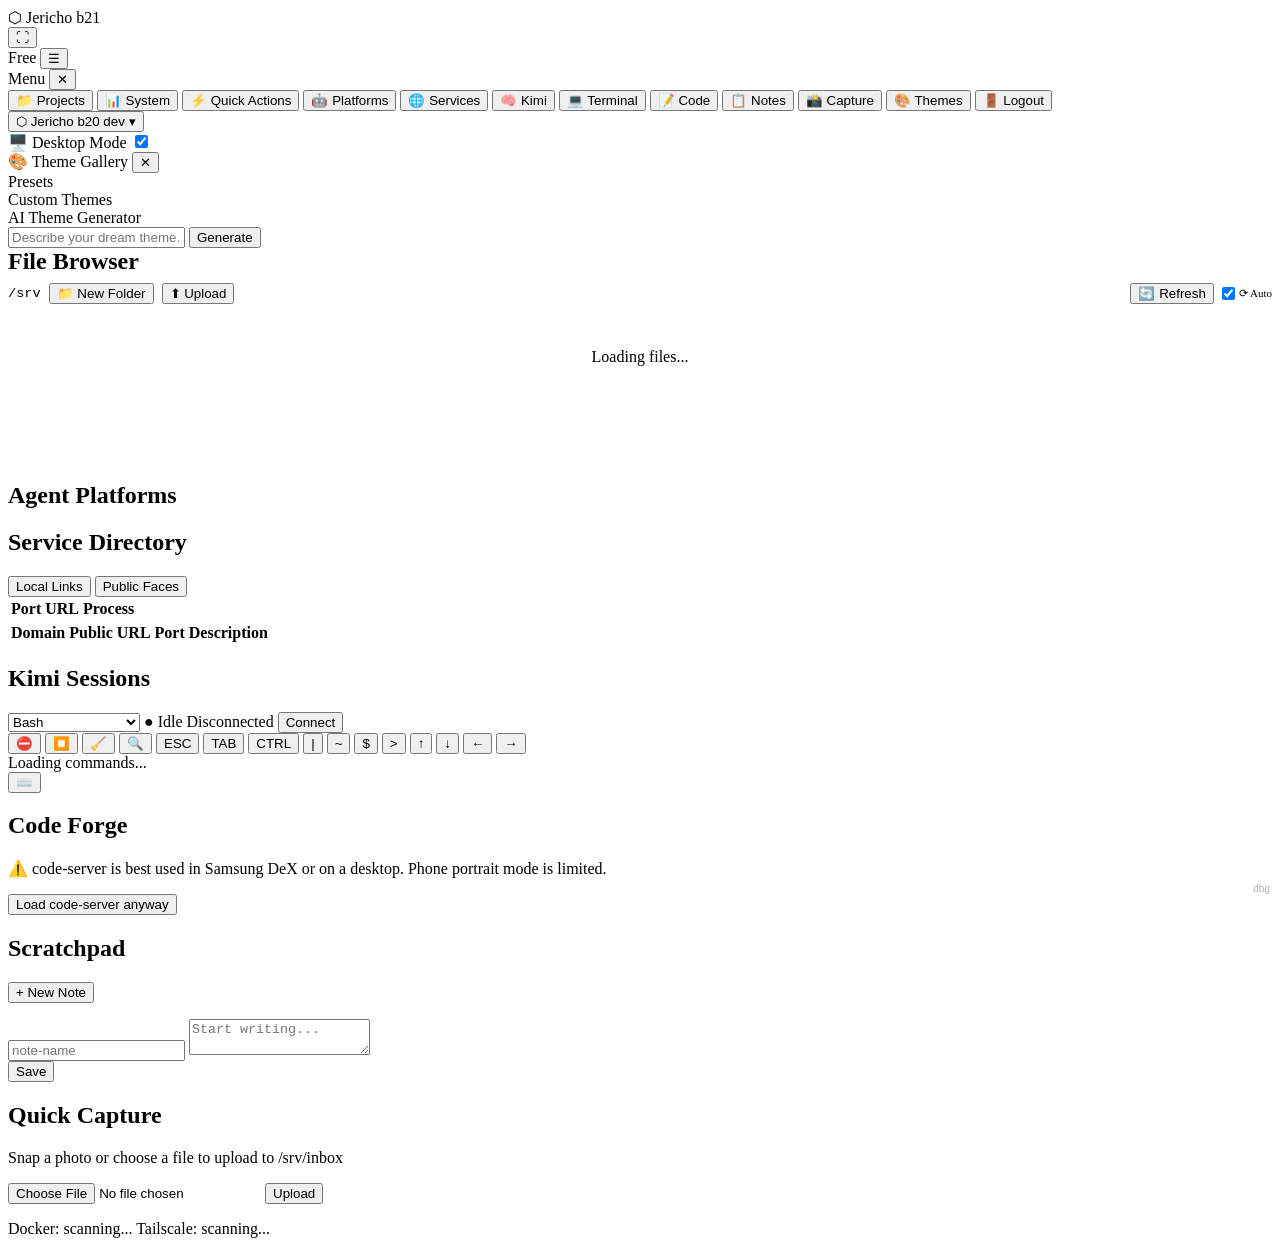
==== frontend/templates/index.html @ ed037a14 "feat: Initial Jericho Command Center repository - FastAPI backend with Argon2id + TOTP + JWT auth - " ====
<!DOCTYPE html>
<html lang="en">
<head>
  <meta charset="UTF-8">
  <meta id="viewport-meta" name="viewport" content="width=device-width, initial-scale=1.0, viewport-fit=cover">
  <meta name="theme-color" content="#000000">
  <meta name="apple-mobile-web-app-capable" content="yes">
  <meta name="apple-mobile-web-app-status-bar-style" content="black-translucent">
  <meta name="apple-mobile-web-app-title" content="Jericho">
  <title>Jericho Command Center</title>
  <link rel="manifest" href="static/manifest.json?v=20">
  <link rel="apple-touch-icon" href="static/icons/icon-192x192.png?v=20">
  <link rel="stylesheet" href="static/css/jericho.css?v=20">
  <meta http-equiv="Cache-Control" content="no-cache, no-store, must-revalidate">
</head>
<body>
  <div id="app">
    <!-- Dashboard only — auth page removed for prototype -->
    <section id="dashboard" class="view active">
      <header class="topbar">
        <div class="logo">⬡ Jericho <span class="build-badge">b21</span></div>
        <button id="fs-toggle" class="fs-toggle" aria-label="Toggle fullscreen">⛶</button>
        <div class="topbar-right">
          <span id="capability-badge" class="cap-badge free">Free</span>
          <button id="nav-menu-btn" class="nav-menu-btn" aria-expanded="false" aria-label="Menu">☰</button>
        </div>
        <nav id="nav-overlay" class="nav-overlay" aria-hidden="true">
          <div class="nav-overlay-header">
            <span>Menu</span>
            <button class="nav-overlay-close" aria-label="Close menu">✕</button>
          </div>
          <button class="nav-tab active" data-tab="projects">📁 Projects</button>
          <button class="nav-tab" data-tab="system">📊 System</button>
          <button class="nav-tab" data-tab="agents">⚡ Quick Actions</button>
          <button class="nav-tab" data-tab="platforms">🤖 Platforms</button>
          <button class="nav-tab" data-tab="services">🌐 Services</button>
          <button class="nav-tab" data-tab="kimi">🧠 Kimi</button>
          <button class="nav-tab" data-tab="terminal">💻 Terminal</button>
          <button class="nav-tab" data-tab="code">📝 Code</button>
          <button class="nav-tab" data-tab="notes">📋 Notes</button>
          <button class="nav-tab" data-tab="capture">📸 Capture</button>
          <button class="nav-tab" id="nav-theme-btn">🎨 Themes</button>
          <button class="nav-tab" id="nav-logout">🚪 Logout</button>
          <div class="nav-version">
            <button class="nav-version-toggle" id="nav-version-toggle" aria-expanded="false">
              <span>⬡ Jericho</span>
              <span class="build-badge">b20</span>
              <span class="dev-tag">dev</span>
              <span class="version-chevron">▾</span>
            </button>
            <div class="nav-changelog" id="nav-changelog" aria-hidden="true"></div>
          </div>
          <div class="nav-desktop-toggle">
            <label class="toggle-row">
              <span>🖥️ Desktop Mode</span>
              <input type="checkbox" id="desktop-mode-check" checked>
              <span class="toggle-switch"></span>
            </label>
          </div>
        </nav>
        <div id="theme-overlay" class="theme-overlay" aria-hidden="true">
          <div class="nav-overlay-header">
            <span>🎨 Theme Gallery</span>
            <button class="nav-overlay-close" id="theme-overlay-close" aria-label="Close themes">✕</button>
          </div>
          <div class="theme-section">
            <div class="theme-section-label">Presets</div>
            <div class="theme-grid" id="theme-presets"></div>
          </div>
          <div class="theme-section">
            <div class="theme-section-label">Custom Themes</div>
            <div class="theme-grid" id="theme-custom"></div>
          </div>
          <div class="theme-section">
            <div class="theme-section-label">AI Theme Generator</div>
            <div class="theme-gen-row">
              <input type="text" id="theme-gen-input" placeholder="Describe your dream theme..." maxlength="200">
              <button id="theme-gen-btn">Generate</button>
            </div>
            <div class="theme-gen-status" id="theme-gen-status"></div>
            <div id="theme-preview-wrap" style="display:none;">
              <div class="theme-preview-mini" id="theme-preview-mini"></div>
              <div class="theme-tweak-area" id="theme-tweak-area">
                <textarea id="theme-tweak-json" spellcheck="false"></textarea>
              </div>
              <div class="theme-actions">
                <button class="btn-tweak" id="theme-tweak-btn">Tweak</button>
                <button class="btn-discard" id="theme-discard-btn">Discard</button>
                <button class="btn-apply" id="theme-apply-btn">Apply Theme</button>
              </div>
            </div>
          </div>
        </div>
      </header>

      <main class="main-content">
        <!-- Projects / File Browser -->
        <div id="tab-projects" class="tab-panel active">
          <div id="fb-header" style="flex-shrink:0;padding-bottom:8px;">
            <h2 style="margin:0 0 8px 0;">File Browser</h2>
            <div id="file-browser-bar" style="display:flex;align-items:center;gap:8px;flex-wrap:wrap;">
              <button class="btn-small" id="fb-parent" style="display:none;">⬆ Parent</button>
              <span id="fb-path" style="color:var(--text-dim);font-size:0.85rem;font-family:monospace;">/srv</span>
              <button class="btn-small" id="fb-mkdir">📁 New Folder</button>
              <input type="file" id="fb-upload-input" style="display:none;" multiple>
              <button class="btn-small" id="fb-upload-btn">⬆ Upload</button>
              <button class="btn-small" id="fb-refresh" style="margin-left:auto;">🔄 Refresh</button>
              <label class="btn-small" id="fb-autorefresh-label" style="cursor:pointer;display:flex;align-items:center;gap:4px;">
                <input type="checkbox" id="fb-autorefresh-check" checked style="margin:0;">
                <span style="font-size:11px;">⟳ Auto</span>
              </label>
            </div>
          </div>
          <div id="fb-scroll-area" style="flex:1;overflow-y:auto;-webkit-overflow-scrolling:touch;scroll-behavior:smooth;padding-bottom:60px;">
            <div id="projects-grid" class="card-grid">
              <p id="fb-loading" style="color:var(--text-dim);padding:20px;text-align:center;">Loading files...</p>
            </div>
            <button id="fb-scroll-top" style="display:none;position:sticky;bottom:16px;left:50%;transform:translateX(-50%);background:var(--surface);border:1px solid var(--border);color:var(--text);padding:8px 16px;border-radius:20px;box-shadow:0 2px 8px rgba(0,0,0,0.3);z-index:10;">⬆ Top</button>
          </div>
        </div>

        <!-- System Monitor -->
        <div id="tab-system" class="tab-panel">
          <!-- Populated by system.js -->
        </div>

        <!-- Agents -->
        <div id="tab-agents" class="tab-panel">
          <!-- Populated by agents.js -->
        </div>

        <!-- Platforms -->
        <div id="tab-platforms" class="tab-panel">
          <h2>Agent Platforms</h2>
          <div id="platforms-grid" class="card-grid"></div>
        </div>

        <!-- Services -->
        <div id="tab-services" class="tab-panel">
          <h2>Service Directory</h2>
          <div class="service-tabs">
            <button class="svc-tab active" data-svc="local">Local Links</button>
            <button class="svc-tab" data-svc="public">Public Faces</button>
          </div>
          <div id="svc-local" class="svc-panel active">
            <table class="data-table">
              <thead><tr><th>Port</th><th>URL</th><th>Process</th></tr></thead>
              <tbody id="local-services-body"></tbody>
            </table>
          </div>
          <div id="svc-public" class="svc-panel">
            <table class="data-table">
              <thead><tr><th>Domain</th><th>Public URL</th><th>Port</th><th>Description</th></tr></thead>
              <tbody id="public-services-body"></tbody>
            </table>
          </div>
        </div>

        <!-- Kimi Sessions -->
        <div id="tab-kimi" class="tab-panel">
          <h2>Kimi Sessions</h2>
          <div id="kimi-sessions-grid" class="card-grid"></div>
        </div>

        <!-- Terminal -->
        <div id="tab-terminal" class="tab-panel">
          <div id="terminal-toolbar">
            <select id="terminal-shell">
              <option value="bash">Bash</option>
              <option value="kimi">kimi (new session)</option>
            </select>
            <span id="agent-state-badge" class="agent-state idle">● Idle</span>
            <span id="terminal-status">Disconnected</span>
            <button id="terminal-connect" class="btn-primary">Connect</button>
          </div>
          <div id="terminal-container"></div>
          <div id="mobile-keyboard-bar" class="keyboard-bar collapsed">
            <div class="kb-groups">
              <div class="kb-group" id="kb-modifiers">
                <button data-key="\x03" class="kb-btn" title="Ctrl+C">⛔</button>
                <button data-key="\x04" class="kb-btn" title="Ctrl+D">⏹️</button>
                <button data-key="\x0c" class="kb-btn" title="Ctrl+L">🧹</button>
                <button data-key="\x12" class="kb-btn" title="Ctrl+R">🔍</button>
                <button data-key="\x1b" class="kb-btn" title="Esc">ESC</button>
                <button data-key="\t" class="kb-btn" title="Tab">TAB</button>
                <button data-mod="ctrl" class="kb-btn mod" title="Ctrl">CTRL</button>
                <button data-key="|" class="kb-btn" title="Pipe">|</button>
                <button data-key="~" class="kb-btn" title="Tilde">~</button>
                <button data-key="$" class="kb-btn" title="Dollar">$</button>
                <button data-key=">" class="kb-btn" title="Redirect">&gt;</button>
                <button data-key="\x1b[A" class="kb-btn" title="Up">↑</button>
                <button data-key="\x1b[B" class="kb-btn" title="Down">↓</button>
                <button data-key="\x1b[D" class="kb-btn" title="Left">←</button>
                <button data-key="\x1b[C" class="kb-btn" title="Right">→</button>
              </div>
              <div class="kb-divider"></div>
              <div class="kb-group kb-scroll" id="kb-commands">
                <!-- Dynamic command chips loaded by JS -->
                <span class="kb-loading">Loading commands...</span>
              </div>
              <div class="kb-divider"></div>
              <div class="kb-group kb-scroll" id="kb-shortcuts">
                <!-- Dynamic shortcut chips loaded by JS -->
              </div>
            </div>
            <button id="kb-toggle" class="kb-toggle">⌨️</button>
          </div>
        </div>

        <!-- Code -->
        <div id="tab-code" class="tab-panel">
          <h2>Code Forge</h2>
          <div class="dex-warning" id="dex-warning">
            <p>⚠️ code-server is best used in Samsung DeX or on a desktop. Phone portrait mode is limited.</p>
            <button id="load-code">Load code-server anyway</button>
          </div>
          <iframe id="code-frame" src="" style="display:none;"></iframe>
        </div>

        <!-- Notes -->
        <div id="tab-notes" class="tab-panel">
          <h2>Scratchpad</h2>
          <div class="notes-layout">
            <aside class="notes-list">
              <button id="new-note-btn" class="btn-small">+ New Note</button>
              <ul id="notes-files"></ul>
            </aside>
            <div class="notes-editor">
              <input type="text" id="note-name" placeholder="note-name">
              <textarea id="note-content" placeholder="Start writing..."></textarea>
              <div class="editor-actions">
                <button id="save-note" class="btn-primary">Save</button>
                <span id="note-status"></span>
              </div>
            </div>
          </div>
        </div>

        <!-- Capture -->
        <div id="tab-capture" class="tab-panel">
          <h2>Quick Capture</h2>
          <p>Snap a photo or choose a file to upload to /srv/inbox</p>
          <input type="file" id="capture-input" accept="image/*,video/*,.pdf,.md,.txt" capture="environment">
          <button id="upload-btn" class="btn-primary">Upload</button>
          <p id="upload-status"></p>
        </div>
      </main>

      <footer class="statusbar">
        <span id="docker-pulse">Docker: scanning...</span>
        <span id="tailscale-pulse">Tailscale: scanning...</span>
      </footer>
    </section>
  </div>

  <!-- Debug overlay -->
  <div id="debug-wrap" style="display:none;position:fixed;bottom:0;left:0;right:0;z-index:9999;background:var(--bg);color:var(--accent);font-family:monospace;font-size:11px;max-height:200px;overflow:auto;border-top:1px solid var(--border);">
    <div style="padding:4px 8px;background:var(--surface);display:flex;justify-content:space-between;align-items:center;">
      <strong>Debug Log</strong>
      <button id="debug-close" style="background:var(--surface-2);color:var(--text);border:none;padding:2px 8px;font-size:11px;">Close</button>
    </div>
    <pre id="debug-panel" style="margin:0;padding:8px;white-space:pre-wrap;word-break:break-word;"></pre>
  </div>
  <button id="debug-toggle" style="position:fixed;bottom:4px;right:4px;z-index:10000;background:var(--surface);color:var(--text-dim);border:none;padding:2px 6px;font-size:10px;opacity:0.3;">dbg</button>

  <!-- File Preview Modal -->
  <div id="preview-modal" style="display:none;position:fixed;top:0;left:0;right:0;bottom:0;z-index:9998;background:rgba(0,0,0,0.85);padding:16px;overflow:auto;">
    <div style="max-width:900px;margin:0 auto;background:var(--surface);border:1px solid var(--border);border-radius:var(--radius);padding:16px;">
      <div style="display:flex;justify-content:space-between;align-items:center;margin-bottom:12px;">
        <h3 id="preview-title" style="margin:0;font-size:1rem;word-break:break-all;">Preview</h3>
        <button id="preview-close" style="background:transparent;border:1px solid var(--border);color:var(--text);padding:4px 12px;border-radius:6px;">✕ Close</button>
      </div>
      <div id="preview-body" style="max-height:70vh;overflow:auto;background:var(--bg);border-radius:var(--radius);padding:12px;"></div>
    </div>
  </div>

  <script>const BUILD_ID = '20';</script>
  <script>
    // Emergency: force-unregister old service worker and install no-op replacement
    (function(){
      if(!('serviceWorker' in navigator)) return;
      // Prevent infinite reload loop — only run once per session
      if(sessionStorage.getItem('sw_cleared_v10')) return;
      navigator.serviceWorker.getRegistrations().then(function(regs){
        var hadOld = regs.length > 0;
        regs.forEach(function(reg){ reg.unregister(); });
        // Also nuke all caches directly from the page
        if('caches' in window){
          caches.keys().then(function(names){
            return Promise.all(names.map(function(n){ return caches.delete(n); }));
          });
        }
        // Register new no-op SW with cache bust
        navigator.serviceWorker.register('static/sw.js?v=15', {scope: '/'}).then(function(){
          console.log('[SW] new no-op registered');
          if(hadOld){
            sessionStorage.setItem('sw_cleared_v10', '1');
            console.log('[SW] old SW unregistered, reloading once...');
            window.location.reload();
          }
        }).catch(function(e){ console.error('[SW] register failed', e); });
      });
    })();
  </script>
  <script src="static/js/jericho.js?v=20"></script>
</body>
</html>
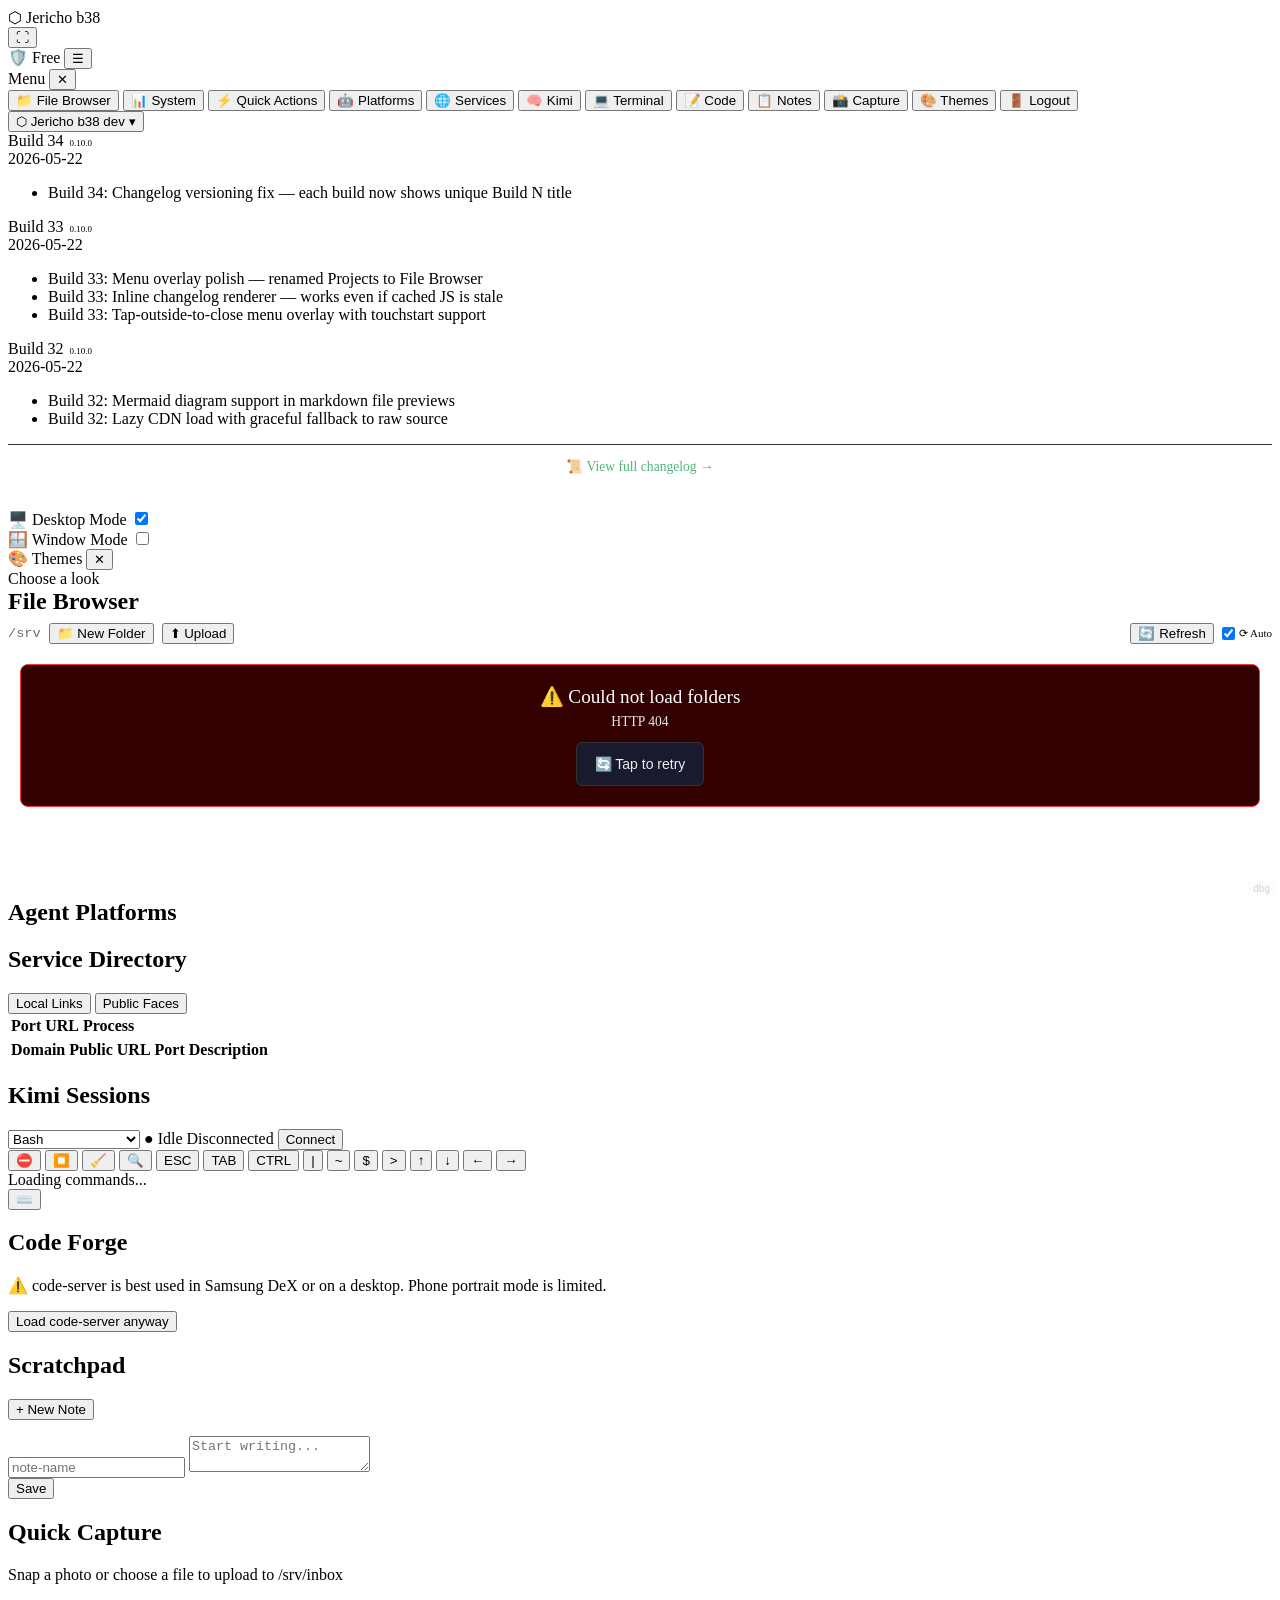
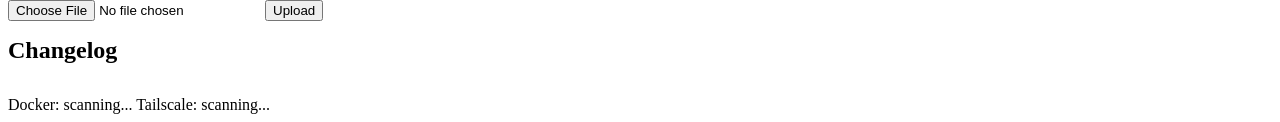
==== commit 09efa0c5: "refactor: modularize backend, normalize constants, consolidate repo la   yout   - Split backend/main" ====
--- a/frontend/templates/index.html
+++ b/frontend/templates/index.html
@@ -1,26 +1,345 @@
 <!DOCTYPE html>
 <html lang="en">
 <head>
+  <script>
+    // Register network-only SW FIRST, before any content loads
+    if ('serviceWorker' in navigator) {
+      navigator.serviceWorker.register('static/sw.js?v=39', {scope: '/'})
+        .then(function(reg){ console.log('[SW] v38 registered', reg.scope); })
+        .catch(function(e){ console.error('[SW] v38 failed', e); });
+    }
+  </script>
+  <script>
+  // Inline rich text renderers — zero dependencies, work even if cached JS never loads
+  (function(){
+    window._jerichoRenderers = {
+      markdown: function(text){
+        var lines = text.split('\n');
+        var out = []; var inCode = false; var codeLang = ''; var codeLines = [];
+        var inList = false; var listType = ''; var inQuote = false;
+        function escapeHtml(s){ return s.replace(/&/g,'&amp;').replace(/</g,'&lt;').replace(/>/g,'&gt;'); }
+        function inlineFormat(s){
+          return s
+            .replace(/`([^`]+)`/g, '<code style="background:#0d1117;color:#4db87a;padding:2px 6px;border-radius:4px;font-family:monospace;">$1</code>')
+            .replace(/\*\*([^*]+)\*\*/g, '<strong>$1</strong>')
+            .replace(/__([^_]+)__/g, '<strong>$1</strong>')
+            .replace(/\*([^*]+)\*/g, '<em>$1</em>')
+            .replace(/_([^_]+)_/g, '<em>$1</em>')
+            .replace(/\[([^\]]+)\]\(([^)]+)\)/g, '<a href="$2" target="_blank" style="color:#4db87a;text-decoration:underline;">$1</a>');
+        }
+        function flushCode(){
+          if(codeLines.length){
+            var code = codeLines.join('\n');
+            if(codeLang === 'mermaid'){
+              out.push('<div class="mermaid-block" data-mermaid="' + encodeURIComponent(code) + '"><div class="mermaid-loading">⟳ Rendering diagram...</div></div>');
+            } else {
+              if(codeLang) code = window._jerichoRenderers.highlight(code, codeLang);
+              else code = escapeHtml(code);
+              out.push('<pre style="background:#0d1117;border:1px solid #333;border-radius:8px;padding:12px;overflow-x:auto;"><code>'+code+'</code></pre>');
+            }
+            codeLines = []; codeLang = '';
+          }
+        }
+        function flushList(){ if(inList){ out.push('</'+listType+'>'); inList = false; listType = ''; } }
+        function flushQuote(){ if(inQuote){ out.push('</blockquote>'); inQuote = false; } }
+        for(var i = 0; i < lines.length; i++){
+          var line = lines[i];
+          if(line.match(/^```/)){
+            flushList(); flushQuote();
+            if(inCode){ inCode = false; flushCode(); }
+            else { inCode = true; codeLang = line.replace(/^```/,'').trim(); }
+            continue;
+          }
+          if(inCode){ codeLines.push(line); continue; }
+          if(line.match(/^\s*$/)){ flushList(); flushQuote(); out.push('<br>'); continue; }
+          if(line.match(/^#{1,6}\s/)){
+            flushList(); flushQuote();
+            var level = line.match(/^(#+)/)[1].length;
+            out.push('<h'+level+' style="color:#e8f0ec;border-bottom:1px solid #4db87a;padding-bottom:4px;margin-top:16px;font-size:'+(1.6-level*0.15)+'rem;">'+inlineFormat(line.replace(/^#{1,6}\s/,''))+'</h'+level+'>');
+            continue;
+          }
+          if(line.match(/^\s*[-*+]\s/)){
+            flushQuote();
+            if(!inList || listType !== 'ul'){ flushList(); inList = true; listType = 'ul'; out.push('<ul style="padding-left:20px;margin:8px 0;">'); }
+            out.push('<li style="margin:4px 0;">'+inlineFormat(line.replace(/^\s*[-*+]\s/,''))+'</li>');
+            continue;
+          }
+          if(line.match(/^\s*\d+\.\s/)){
+            flushQuote();
+            if(!inList || listType !== 'ol'){ flushList(); inList = true; listType = 'ol'; out.push('<ol style="padding-left:20px;margin:8px 0;">'); }
+            out.push('<li style="margin:4px 0;">'+inlineFormat(line.replace(/^\s*\d+\.\s/,''))+'</li>');
+            continue;
+          }
+          if(line.match(/^\s*>\s/)){
+            flushList();
+            if(!inQuote){ inQuote = true; out.push('<blockquote style="border-left:4px solid #4db87a;margin:8px 0;padding-left:12px;color:#8fa89a;">'); }
+            out.push('<p style="margin:4px 0;">'+inlineFormat(line.replace(/^\s*>\s/,''))+'</p>');
+            continue;
+          }
+          if(line.match(/^\s*\|/)){
+            flushList(); flushQuote();
+            // Simple table row
+            var cells = line.split('|').filter(function(c){ return c.trim() !== ''; });
+            if(cells.length && !cells[0].match(/^[-:]+$/)){
+              var tag = (i > 0 && lines[i-1].match(/^\s*\|[-\s:|]+\|/)) ? 'td' : 'th';
+              var row = cells.map(function(c){ return '<'+tag+' style="border:1px solid #333;padding:6px 8px;'+(tag==='th'?'background:#1a3a28;color:#4db87a;':'')+'">'+inlineFormat(c.trim())+'</'+tag+'>'; }).join('');
+              out.push('<table style="width:100%;border-collapse:collapse;font-size:0.85rem;margin:8px 0;"><tr>'+row+'</tr></table>');
+            }
+            continue;
+          }
+          flushList(); flushQuote();
+          if(line.match(/^\s*---+\s*$/) || line.match(/^\s*\*\*\*+\s*$/) || line.match(/^\s*___+\s*$/)){
+            out.push('<hr style="border:none;border-top:1px solid #333;margin:16px 0;">'); continue;
+          }
+          out.push('<p style="margin:8px 0;line-height:1.6;">'+inlineFormat(line)+'</p>');
+        }
+        flushList(); flushQuote(); flushCode();
+        return '<div class="md-preview">'+out.join('')+'</div>';
+      },
+
+      highlight: function(text, lang){
+        var keywords = 'async await break case catch class const continue debugger default delete do else enum export extends false finally for from function get if import in instanceof interface let new null of package private protected public return set static super switch this throw true try typeof undefined var void while with yield def class pass raise except finally global nonlocal assert lambda print input open range len str int float list dict tuple set bool bytes chr ord abs max min sum round enumerate zip map filter sorted reversed any all hasattr getattr setattr delattr isinstance issubclass type object dir help hex oct bin compile eval exec memoryview slice format vars locals globals repr exit quit self cls super println console log error warn info debug trace require module exports import export default interface type namespace implements declare abstract readonly enum'.split(' ');
+        var builtins = 'console JSON Math Date Array Object String Number Boolean RegExp Error Promise Map Set WeakMap WeakSet Symbol BigInt ArrayBuffer DataView Uint8Array Int8Array Uint16Array Int16Array Uint32Array Int32Array Float32Array Float64Array os sys time datetime pathlib typing collections itertools functools re subprocess threading multiprocessing asyncio aiohttp fastapi uvicorn requests urllib http socket json csv pickle sqlite3 hashlib base64 random secrets string io tempfile shutil gzip zipfile tarfile mimetypes html xml http email uuid datetime decimal fractions statistics typing inspect copy pprint textwrap string re difflib hashlib hmac base64 binascii struct codecs encodings zoneinfo calendar gettext locale pathlib fnmatch glob shutil filecmp tempfile linecache macpath pickle copyjson marshal dbm shelve'.split(' ');
+        var kwRe = new RegExp('\\b(' + keywords.join('|') + ')\\b', 'g');
+        var biRe = new RegExp('\\b(' + builtins.join('|') + ')\\b', 'g');
+        var out = [];
+        var lines = text.split('\n');
+        for(var i = 0; i < lines.length; i++){
+          var line = lines[i];
+          // Comments
+          var comment = '';
+          var cIdx = line.indexOf('//');
+          var hIdx = line.indexOf('#');
+          var sIdx = line.indexOf('/*');
+          var eIdx = line.indexOf('*/');
+          if(cIdx >= 0){ comment = line.slice(cIdx); line = line.slice(0, cIdx); }
+          else if(hIdx >= 0 && !line.slice(0, hIdx).match(/['"`]/)){ comment = line.slice(hIdx); line = line.slice(0, hIdx); }
+          // Escape HTML first
+          line = line.replace(/&/g,'&amp;').replace(/</g,'&lt;').replace(/>/g,'&gt;');
+          // Strings
+          line = line.replace(/("(?:[^"\\]|\\.)*")/g, '<span class="syn-string">$1</span>');
+          line = line.replace(/('(?:[^'\\]|\\.)*')/g, '<span class="syn-string">$1</span>');
+          line = line.replace(/(`(?:[^`\\]|\\.)*`)/g, '<span class="syn-string">$1</span>');
+          // Functions
+          line = line.replace(/(\w+)(\s*\()/g, '<span class="syn-function">$1</span>$2');
+          // Keywords
+          line = line.replace(kwRe, '<span class="syn-keyword">$1</span>');
+          // Built-ins
+          line = line.replace(biRe, '<span class="syn-builtin">$1</span>');
+          // Numbers
+          line = line.replace(/\b(\d+\.?\d*|0x[0-9a-fA-F]+|0b[01]+|0o[0-7]+)\b/g, '<span class="syn-number">$1</span>');
+          // Comments
+          if(comment){
+            comment = comment.replace(/&/g,'&amp;').replace(/</g,'&lt;').replace(/>/g,'&gt;');
+            line += '<span class="syn-comment">'+comment+'</span>';
+          }
+          out.push(line);
+        }
+        return out.join('\n');
+      },
+
+      csv: function(text){
+        var lines = text.trim().split('\n');
+        if(!lines.length) return '<p>Empty CSV</p>';
+        var out = ['<table class="csv-table">'];
+        for(var i = 0; i < lines.length; i++){
+          var cells = lines[i].split(',').map(function(c){ return c.trim().replace(/^"|"$/g,''); });
+          var tag = i === 0 ? 'th' : 'td';
+          out.push('<tr>' + cells.map(function(c){ return '<'+tag+'>'+c.replace(/&/g,'&amp;').replace(/</g,'&lt;').replace(/>/g,'&gt;')+'</'+tag+'>'; }).join('') + '</tr>');
+        }
+        out.push('</table>');
+        return out.join('');
+      },
+
+      logs: function(text){
+        return text.split('\n').map(function(line){
+          var cls = '';
+          if(line.match(/\bERROR\b|\bFATAL\b|\bCRITICAL\b|\bEXCEPTION\b/i)) cls = 'log-error';
+          else if(line.match(/\bWARN(ING)?\b|\bALERT\b/i)) cls = 'log-warn';
+          else if(line.match(/\bINFO\b|\bNOTICE\b/i)) cls = 'log-info';
+          else if(line.match(/\bDEBUG\b|\bTRACE\b|\bVERBOSE\b/i)) cls = 'log-debug';
+          var esc = line.replace(/&/g,'&amp;').replace(/</g,'&lt;').replace(/>/g,'&gt;');
+          if(cls) return '<div class="'+cls+'" style="padding:2px 4px;border-radius:4px;margin:1px 0;">'+esc+'</div>';
+          return '<div style="padding:2px 4px;color:#8fa89a;">'+esc+'</div>';
+        }).join('');
+      },
+
+      jsonTree: function(text){
+        try {
+          var obj = JSON.parse(text);
+          function walk(o, depth){
+            if(o === null) return '<span style="color:#569cd6;">null</span>';
+            if(typeof o === 'boolean') return '<span style="color:#569cd6;">'+o+'</span>';
+            if(typeof o === 'number') return '<span style="color:#b5cea8;">'+o+'</span>';
+            if(typeof o === 'string') return '<span style="color:#ce9178;">"'+o.replace(/"/g,'\\"').replace(/</g,'&lt;')+'"</span>';
+            if(Array.isArray(o)){
+              if(!o.length) return '<span style="color:#e8f0ec;">[]</span>';
+              var inner = o.map(function(v){ return '<div style="padding-left:16px;">'+walk(v, depth+1)+'</div>'; }).join('');
+              return '<details open><summary style="cursor:pointer;color:#e8f0ec;">[ '+o.length+' items ]</summary>'+inner+'</details>';
+            }
+            var keys = Object.keys(o);
+            if(!keys.length) return '<span style="color:#e8f0ec;">{}</span>';
+            var inner = keys.map(function(k){ return '<div style="padding-left:16px;"><span style="color:#9cdcfe;">"'+k+'"</span>: '+walk(o[k], depth+1)+'</div>'; }).join('');
+            return '<details open><summary style="cursor:pointer;color:#e8f0ec;">{ '+keys.length+' keys }</summary>'+inner+'</details>';
+          }
+          return '<div style="font-family:monospace;font-size:0.85rem;line-height:1.6;">'+walk(obj, 0)+'</div>';
+        } catch(e) {
+          return '<pre>'+text.replace(/</g,'&lt;').replace(/>/g,'&gt;')+'</pre>';
+        }
+      },
+
+      getLang: function(filename){
+        var ext = filename.split('.').pop().toLowerCase();
+        var map = {py:'python',js:'javascript',ts:'typescript',sh:'bash',go:'go',rs:'rust',java:'java',c:'c',cpp:'cpp',h:'c',hpp:'cpp',php:'php',rb:'ruby',sql:'sql',html:'html',css:'css',scss:'scss',yaml:'yaml',yml:'yaml',json:'json',xml:'xml',nginx:'nginx',conf:'ini',dockerfile:'dockerfile',md:'markdown',log:'log',csv:'csv',txt:'text'};
+        return map[ext] || '';
+      },
+
+      renderMermaidBlocks: function(container){
+        var blocks = container.querySelectorAll('.mermaid-block');
+        if(!blocks.length) return;
+        function fallbackAll(){
+          blocks.forEach(function(block){
+            var source = decodeURIComponent(block.getAttribute('data-mermaid') || '');
+            block.innerHTML = '<pre style="background:#0d1117;border:1px solid #333;border-radius:8px;padding:12px;overflow-x:auto;"><code>' + source.replace(/&/g,'&amp;').replace(/</g,'&lt;').replace(/>/g,'&gt;') + '</code></pre>';
+          });
+        }
+        function renderAll(){
+          if(!window.mermaid) { fallbackAll(); return; }
+          try { window.mermaid.initialize({ startOnLoad: false, theme: 'dark' }); } catch(e) {}
+          blocks.forEach(function(block){
+            var source = decodeURIComponent(block.getAttribute('data-mermaid') || '');
+            if(!source) return;
+            var id = 'mm-' + Math.random().toString(36).slice(2,9);
+            try {
+              window.mermaid.render(id, source).then(function(result){
+                block.innerHTML = result.svg;
+              }).catch(function(err){
+                block.innerHTML = '<pre style="background:#0d1117;border:1px solid #ff3333;border-radius:8px;padding:12px;color:#ff3333;">Mermaid error: ' + (err.message || 'unknown') + '</pre>';
+              });
+            } catch(err) { fallbackAll(); }
+          });
+        }
+        if(window.mermaid){ renderAll(); return; }
+        var script = document.createElement('script');
+        script.src = 'https://cdn.jsdelivr.net/npm/mermaid@10/dist/mermaid.min.js';
+        script.onload = renderAll;
+        script.onerror = fallbackAll;
+        document.head.appendChild(script);
+      }
+    };
+  })();
+  </script>
   <meta charset="UTF-8">
-  <meta id="viewport-meta" name="viewport" content="width=device-width, initial-scale=1.0, viewport-fit=cover">
+  <meta id="viewport-meta" name="viewport" content="width=device-width, initial-scale=1.0, viewport-fit=cover, interactive-widget=resizes-content">
   <meta name="theme-color" content="#000000">
   <meta name="apple-mobile-web-app-capable" content="yes">
   <meta name="apple-mobile-web-app-status-bar-style" content="black-translucent">
   <meta name="apple-mobile-web-app-title" content="Jericho">
   <title>Jericho Command Center</title>
-  <link rel="manifest" href="static/manifest.json?v=20">
-  <link rel="apple-touch-icon" href="static/icons/icon-192x192.png?v=20">
-  <link rel="stylesheet" href="static/css/jericho.css?v=20">
+  <link rel="manifest" href="static/manifest.json?v=39">
+  <link rel="apple-touch-icon" href="static/icons/icon-192x192.png?v=39">
+  <link rel="stylesheet" href="static/css/jericho.css?v=39">
   <meta http-equiv="Cache-Control" content="no-cache, no-store, must-revalidate">
+  <style>
+    :root {
+      --bg: #e8e0d4;
+      --surface: #f5f5f0;
+      --surface-2: #e8e8e0;
+      --accent: #f5a623;
+      --accent-2: #e09400;
+      --text: #2d2d2d;
+      --text-dim: #6b6b6b;
+      --danger: #ff5f57;
+      --warn: #ffbd2e;
+      --border: #d0d0d0;
+      --radius: 8px;
+      --shadow: 0 8px 32px rgba(0,0,0,0.15);
+      --text-shadow: none;
+      --scanline-opacity: 0;
+    }
+    /* Inline critical file browser styles — visible even if external CSS is cached */
+    .fb-loading { color: #ffffff; padding: 24px; text-align: center; font-size: 1rem; animation: fb-pulse 1.5s ease-in-out infinite; }
+    .fb-spinner { display: inline-block; animation: fb-spin 1s linear infinite; margin-right: 6px; }
+    .fb-empty { color: #8fa89a; padding: 24px; text-align: center; font-size: 1rem; }
+    .fb-error { background: #330000; border: 1px solid #ff3333; color: #ffffff; padding: 20px; text-align: center; border-radius: 8px; margin: 12px; }
+    .fb-dir { background: #1a3a28; border: 2px solid #4db87a; border-left: 6px solid #4db87a; box-shadow: inset 0 0 0 1px rgba(255,255,255,0.08); color: #ffffff; min-height: 80px; display: flex; flex-direction: column; justify-content: center; cursor: pointer; padding: 14px; }
+    .fb-file { background: #252525; border: 2px solid #888; border-left: 6px solid #888; box-shadow: inset 0 0 0 1px rgba(255,255,255,0.08); color: #ffffff; min-height: 80px; display: flex; flex-direction: column; justify-content: center; padding: 14px; }
+    .fb-icon { font-size: 1.6rem; margin-bottom: 4px; }
+    .fb-name { font-weight: 600; font-size: 0.95rem; word-break: break-word; }
+    .fb-meta { color: #8fa89a; font-size: 0.75rem; margin-top: 2px; }
+    .fb-actions { display: flex; gap: 6px; margin-top: 8px; flex-wrap: wrap; }
+    /* Mobile preview modal */
+    @media (max-width: 640px) {
+      #preview-modal { padding: 8px !important; }
+      #preview-modal > div { padding: 12px !important; }
+      #preview-body { max-height: 80vh !important; }
+      #preview-close { min-height: 44px !important; padding: 8px 16px !important; }
+    }
+    #preview-body img { max-width: 100%; border-radius: 4px; display: block; margin: 0 auto; object-fit: contain; }
+    #preview-body pre { white-space: pre-wrap; word-break: break-word; font-family: monospace; font-size: 0.85rem; line-height: 1.5; color: #e8f0ec; }
+    /* Rich preview renderers */
+    .md-preview h1, .md-preview h2, .md-preview h3 { color: #e8f0ec; border-bottom: 1px solid #4db87a; padding-bottom: 4px; margin-top: 16px; }
+    .md-preview code { background: #0d1117; color: #4db87a; padding: 2px 6px; border-radius: 4px; font-family: monospace; font-size: 0.9em; }
+    .md-preview pre { background: #0d1117; border: 1px solid #333; border-radius: 8px; padding: 12px; overflow-x: auto; margin: 8px 0; }
+    .md-preview blockquote { border-left: 4px solid #4db87a; margin: 8px 0; padding-left: 12px; color: #8fa89a; }
+    .md-preview a { color: #4db87a; }
+    .md-preview ul, .md-preview ol { padding-left: 20px; margin: 8px 0; }
+    .md-preview li { margin: 4px 0; }
+    .md-preview table { width: 100%; border-collapse: collapse; font-size: 0.85rem; margin: 8px 0; }
+    .md-preview th, .md-preview td { border: 1px solid #333; padding: 6px 8px; text-align: left; }
+    .md-preview th { background: #1a3a28; color: #4db87a; }
+    .syn-comment { color: #6a9955; }
+    .syn-string { color: #ce9178; }
+    .syn-keyword { color: #569cd6; }
+    .syn-number { color: #b5cea8; }
+    .syn-function { color: #dcdcaa; }
+    .syn-builtin { color: #4ec9b0; }
+    .csv-table { width: 100%; border-collapse: collapse; font-size: 0.85rem; }
+    .csv-table th, .csv-table td { border: 1px solid #333; padding: 6px 8px; text-align: left; }
+    .csv-table th { background: #1a3a28; color: #4db87a; }
+    .csv-table tr:nth-child(even) { background: #0d1117; }
+    .log-error { background: #330000; color: #ff3333; }
+    .log-warn { background: #332200; color: #ffaa00; }
+    .log-info { color: #4db87a; }
+    .log-debug { color: #666; }
+    .mermaid-block { background: #0d1117; border: 1px solid #333; border-radius: 8px; padding: 16px; margin: 8px 0; text-align: center; min-height: 60px; }
+    .mermaid-loading { color: #8fa89a; font-size: 0.85rem; animation: fb-pulse 1.5s ease-in-out infinite; }
+    .mermaid-block svg { max-width: 100%; height: auto; }
+    .changelog-more { display: block; text-align: center; padding: 10px; margin-top: 8px; color: #4db87a; text-decoration: none; font-size: 0.85rem; font-weight: 500; border-top: 1px solid #333; min-height: 44px; line-height: 24px; }
+    .changelog-more:hover { color: #6ee8a0; }
+    #tab-changelog { padding-bottom: 20px; }
+
+    /* Ultra-narrow mobile (Samsung S23 Ultra, iPhone Pro Max) */
+    @media (max-width: 430px) {
+      .card-grid { grid-template-columns: 1fr; gap: 12px; }
+      .card { padding: 16px; min-height: 80px; }
+      .btn-small, .nav-tab { min-height: 48px; padding: 10px 14px; font-size: 15px; }
+      #terminal-container { height: max(calc(100dvh - 300px), 280px); }
+      .fb-dir, .fb-file { min-height: 72px; padding: 16px; }
+      .fb-preview, .fb-actions a { min-height: 44px; }
+      .topbar { padding: 10px 12px; gap: 8px; }
+      .logo { font-size: 1rem; }
+      #preview-modal { padding: 6px !important; }
+      #preview-modal > div { padding: 10px !important; }
+      .statusbar { font-size: 11px; padding: 6px 12px; }
+    }
+    @keyframes fb-pulse { 0%,100%{opacity:1;} 50%{opacity:0.4;} }
+    @keyframes fb-spin { from{transform:rotate(0deg);} to{transform:rotate(360deg);} }
+  </style>
 </head>
 <body>
   <div id="app">
+    <div id="desktop-bg" style="display:none;position:absolute;top:0;left:0;right:0;bottom:0;z-index:0;"></div>
     <!-- Dashboard only — auth page removed for prototype -->
     <section id="dashboard" class="view active">
       <header class="topbar">
-        <div class="logo">⬡ Jericho <span class="build-badge">b21</span></div>
+        <div class="logo">⬡ Jericho <span class="build-badge">b38</span></div>
         <button id="fs-toggle" class="fs-toggle" aria-label="Toggle fullscreen">⛶</button>
         <div class="topbar-right">
+          <a id="sudo-toggle" class="sudo-toggle" href="/" target="_blank" title="Sudo Mode" aria-label="Toggle sudo mode" style="text-decoration:none;display:inline-flex;align-items:center;cursor:pointer;">
+            <span class="sudo-icon">🛡️</span>
+            <span id="sudo-countdown" class="sudo-countdown"></span>
+          </a>
           <span id="capability-badge" class="cap-badge free">Free</span>
           <button id="nav-menu-btn" class="nav-menu-btn" aria-expanded="false" aria-label="Menu">☰</button>
         </div>
@@ -29,7 +348,7 @@
             <span>Menu</span>
             <button class="nav-overlay-close" aria-label="Close menu">✕</button>
           </div>
-          <button class="nav-tab active" data-tab="projects">📁 Projects</button>
+          <button class="nav-tab active" data-tab="projects">📁 File Browser</button>
           <button class="nav-tab" data-tab="system">📊 System</button>
           <button class="nav-tab" data-tab="agents">⚡ Quick Actions</button>
           <button class="nav-tab" data-tab="platforms">🤖 Platforms</button>
@@ -44,11 +363,93 @@
           <div class="nav-version">
             <button class="nav-version-toggle" id="nav-version-toggle" aria-expanded="false">
               <span>⬡ Jericho</span>
-              <span class="build-badge">b20</span>
+              <span class="build-badge">b38</span>
               <span class="dev-tag">dev</span>
               <span class="version-chevron">▾</span>
             </button>
             <div class="nav-changelog" id="nav-changelog" aria-hidden="true"></div>
+            <script>
+            (function(){
+              var changelog = [
+                { version: 'Build 34', tag: '0.10.0', date: '2026-05-22', changes: [
+                  'Build 34: Changelog versioning fix — each build now shows unique Build N title',
+                ]},
+                { version: 'Build 33', tag: '0.10.0', date: '2026-05-22', changes: [
+                  'Build 33: Menu overlay polish — renamed Projects to File Browser',
+                  'Build 33: Inline changelog renderer — works even if cached JS is stale',
+                  'Build 33: Tap-outside-to-close menu overlay with touchstart support',
+                ]},
+                { version: 'Build 32', tag: '0.10.0', date: '2026-05-22', changes: [
+                  'Build 32: Mermaid diagram support in markdown file previews',
+                  'Build 32: Lazy CDN load with graceful fallback to raw source',
+                ]},
+                { version: 'Build 31', tag: '0.10.0', date: '2026-05-22', changes: [
+                  'Build 31: Rich file preview — markdown, syntax highlighting, CSV, logs, JSON',
+                  'Build 31: Inline zero-dependency renderers in HTML head',
+                  'Build 31: Mobile-friendly preview modal with 44px touch targets',
+                ]},
+                { version: 'Build 30', tag: '0.10.0', date: '2026-05-21', changes: [
+                  'Build 30: File preview on mobile — Preview & Download buttons on inline cards',
+                  'Build 30: Inline preview handler bypassing cached JS',
+                ]},
+                { version: 'Build 29', tag: '0.10.0', date: '2026-05-21', changes: [
+                  'Build 29: Strategic SW + inline fetch — network-only service worker registers first',
+                  'Build 29: Inline critical CSS and diagnostic fetch script',
+                  'Build 29: Manifest start_url tied to build version for PWA cache busting',
+                ]},
+                { version: 'Build 28', tag: '0.10.0', date: '2026-05-20', changes: [
+                  'Build 28: Health restoration — started monitor, agentd, shell, terminal-bridge',
+                  'Build 28: Removed nginx port 9010 block, updated shell systemd unit',
+                ]},
+                { version: 'Build 27', tag: '0.10.0', date: '2026-05-20', changes: [
+                  'Build 27: Nuclear cache break — per-build SW_BUILD sessionStorage key',
+                  'Build 27: Clear-Site-Data header, unconditional SW unregister + IndexedDB purge',
+                ]},
+                { version: 'Build 26', tag: '0.10.0', date: '2026-05-20', changes: [
+                  'Build 26: File browser fetch hardening — cache: no-store, 8s mobile timeout',
+                  'Build 26: Red error box with retry, CORS mode',
+                ]},
+                { version: 'Build 25', tag: '0.10.0', date: '2026-05-19', changes: [
+                  'Build 25: Full mobile UX overhaul — visible card backgrounds, local xterm.js',
+                  'Build 25: Connection status dot, changelog inline render, nginx no-cache headers',
+                ]},
+                { version: 'Build 24', tag: '0.10.0', date: '2026-05-19', changes: [
+                  'Build 24: Terminal-bridge secret fix, error boundaries, BUILD_ID bump',
+                  'Build 24.1: Fixed hardcoded build numbers in index.html and jericho.js',
+                ]},
+                { version: 'Build 23', tag: '0.10.0', date: '2026-05-19', changes: [
+                  'Build 23: Rebuilt container with cache buster fixes',
+                  'Build 23: TAB_SCRIPTS?v=BUILD_ID, handleResponse retry bug fix',
+                ]},
+                { version: 'Build 22', tag: '0.10.0', date: '2026-05-19', changes: [
+                  'Build 22: Secure sudo execution pipeline — mobile sudo via 2-min tickets',
+                  'Build 22: Sudo command allowlist with pattern matching + audit trail',
+                  'Build 22: File browser cache fix — removed executionContexts reload race',
+                  'Build 22: Shell microservice with sudo endpoints on port 9004',
+                ]},
+              ];
+              function esc(s){ return s ? s.replace(/[&<>"']/g, function(m){ return {'&':'&amp;','<':'&lt;','>':'&gt;','"':'&quot;',"'":'&#39;'}[m]; }) : ''; }
+              function renderEntry(entry){
+                var changes = entry.changes.map(function(c){ return '<li>' + esc(c) + '</li>'; }).join('');
+                return '<div class="changelog-entry"><div class="ch-version"><span>' + esc(entry.version) + '</span><span class="dev-tag" style="font-size:9px;padding:1px 6px;">' + esc(entry.tag) + '</span></div><div class="ch-date">' + esc(entry.date) + '</div><ul>' + changes + '</ul></div>';
+              }
+              // Expose data globally for jericho.js
+              window._jerichoChangelogData = changelog;
+              // Overlay: show only 3 most recent + "more" link
+              var container = document.getElementById('nav-changelog');
+              if(container){
+                var recent = changelog.slice(0, 3);
+                container.innerHTML = recent.map(renderEntry).join('') +
+                  '<a href="#" class="changelog-more" data-tab="changelog" style="display:block;text-align:center;padding:10px;margin-top:8px;color:#4db87a;text-decoration:none;font-size:0.85rem;font-weight:500;border-top:1px solid #333;min-height:44px;line-height:24px;">📜 View full changelog →</a>';
+                container.setAttribute('data-inline-rendered', '1');
+              }
+              // Full tab: render all entries eagerly (panel is hidden by default)
+              var fullBody = document.getElementById('changelog-full-body');
+              if(fullBody){
+                fullBody.innerHTML = changelog.map(renderEntry).join('');
+              }
+            })();
+            </script>
           </div>
           <div class="nav-desktop-toggle">
             <label class="toggle-row">
@@ -57,44 +458,28 @@
               <span class="toggle-switch"></span>
             </label>
           </div>
+          <div class="nav-window-toggle">
+            <label class="toggle-row">
+              <span>🪟 Window Mode</span>
+              <input type="checkbox" id="window-mode-check">
+              <span class="toggle-switch"></span>
+            </label>
+          </div>
         </nav>
         <div id="theme-overlay" class="theme-overlay" aria-hidden="true">
           <div class="nav-overlay-header">
-            <span>🎨 Theme Gallery</span>
+            <span>🎨 Themes</span>
             <button class="nav-overlay-close" id="theme-overlay-close" aria-label="Close themes">✕</button>
           </div>
           <div class="theme-section">
-            <div class="theme-section-label">Presets</div>
+            <div class="theme-section-label">Choose a look</div>
             <div class="theme-grid" id="theme-presets"></div>
           </div>
-          <div class="theme-section">
-            <div class="theme-section-label">Custom Themes</div>
-            <div class="theme-grid" id="theme-custom"></div>
-          </div>
-          <div class="theme-section">
-            <div class="theme-section-label">AI Theme Generator</div>
-            <div class="theme-gen-row">
-              <input type="text" id="theme-gen-input" placeholder="Describe your dream theme..." maxlength="200">
-              <button id="theme-gen-btn">Generate</button>
-            </div>
-            <div class="theme-gen-status" id="theme-gen-status"></div>
-            <div id="theme-preview-wrap" style="display:none;">
-              <div class="theme-preview-mini" id="theme-preview-mini"></div>
-              <div class="theme-tweak-area" id="theme-tweak-area">
-                <textarea id="theme-tweak-json" spellcheck="false"></textarea>
-              </div>
-              <div class="theme-actions">
-                <button class="btn-tweak" id="theme-tweak-btn">Tweak</button>
-                <button class="btn-discard" id="theme-discard-btn">Discard</button>
-                <button class="btn-apply" id="theme-apply-btn">Apply Theme</button>
-              </div>
-            </div>
-          </div>
         </div>
       </header>
 
       <main class="main-content">
-        <!-- Projects / File Browser -->
+        <!-- File Browser -->
         <div id="tab-projects" class="tab-panel active">
           <div id="fb-header" style="flex-shrink:0;padding-bottom:8px;">
             <h2 style="margin:0 0 8px 0;">File Browser</h2>
@@ -113,8 +498,128 @@
           </div>
           <div id="fb-scroll-area" style="flex:1;overflow-y:auto;-webkit-overflow-scrolling:touch;scroll-behavior:smooth;padding-bottom:60px;">
             <div id="projects-grid" class="card-grid">
-              <p id="fb-loading" style="color:var(--text-dim);padding:20px;text-align:center;">Loading files...</p>
+              <div class="fb-loading"><span class="fb-spinner">⟳</span> Loading folders...</div>
             </div>
+            <script>
+            (function(){
+              var grid = document.getElementById('projects-grid');
+              var pathEl = document.getElementById('fb-path');
+              var parentBtn = document.getElementById('fb-parent');
+              var refreshBtn = document.getElementById('fb-refresh');
+              if (!grid) return;
+              var PREFIX = location.pathname.startsWith('/jericho/') ? '/jericho' : '';
+              var token = 'prototype-bypass';
+              var currentPath = '/srv';
+
+              function escapeHtml(str){
+                if(!str) return '';
+                return str.replace(/[&<>"']/g, function(m){ return {'&':'&amp;','<':'&lt;','>':'&gt;','"':'&quot;',"'":'&#39;'}[m]; });
+              }
+
+              function formatSize(s){
+                if(!s) return '';
+                if(s < 1024) return s+' B';
+                if(s < 1048576) return (s/1024).toFixed(1)+' KB';
+                return (s/1048576).toFixed(1)+' MB';
+              }
+
+              function renderPath(path){
+                currentPath = path;
+                if(pathEl) pathEl.textContent = path;
+                grid.innerHTML = '<div class="fb-loading"><span class="fb-spinner">⟳</span> Loading folders...</div>';
+                fetch(PREFIX + '/api/web/projects?path=' + encodeURIComponent(path), { cache: 'no-store', mode: 'cors', credentials: 'same-origin', headers: {'Authorization':'Bearer '+token,'Content-Type':'application/json'} })
+                  .then(function(r){ if(!r.ok) throw new Error('HTTP '+r.status); return r.json(); })
+                  .then(function(d){
+                    if(!d.entries || !d.entries.length){
+                      grid.innerHTML = '<div class="fb-empty">Empty directory</div>';
+                      if(parentBtn) parentBtn.style.display = d.parent ? 'inline-block' : 'none';
+                      return;
+                    }
+                    grid.innerHTML = d.entries.map(function(e){
+                      var name = escapeHtml(e.name);
+                      var epath = escapeHtml(e.path);
+                      if(e.type === 'directory'){
+                        return '<div class="card fb-dir" data-navigate="'+epath+'"><div class="fb-icon">📁</div><div class="fb-name">'+name+'</div><div class="fb-meta">folder</div></div>';
+                      }
+                      var size = formatSize(e.size);
+                      var encPath = encodeURIComponent(e.path);
+                      return '<div class="card fb-file"><div class="fb-icon">📄</div><div class="fb-name">'+name+'</div><div class="fb-meta">'+size+'</div><div class="fb-actions"><button class="btn-small fb-preview" data-preview="'+encPath+'" style="min-height:36px;">👁 Preview</button><a href="'+PREFIX+'/api/web/download?path='+encPath+'" target="_blank" class="btn-small" style="text-decoration:none;min-height:36px;">⬇ Download</a></div></div>';
+                    }).join('');
+                    if(parentBtn) parentBtn.style.display = d.parent ? 'inline-block' : 'none';
+                    // Attach click handlers to folder cards
+                    grid.querySelectorAll('.fb-dir').forEach(function(card){
+                      card.addEventListener('click', function(){
+                        var navPath = card.dataset.navigate;
+                        if(navPath) renderPath(navPath);
+                      });
+                    });
+                    // Attach click handlers to preview buttons
+                    grid.querySelectorAll('.fb-preview').forEach(function(btn){
+                      btn.addEventListener('click', function(ev){
+                        ev.stopPropagation();
+                        var filePath = btn.dataset.preview;
+                        if(!filePath) return;
+                        var modal = document.getElementById('preview-modal');
+                        var title = document.getElementById('preview-title');
+                        var body = document.getElementById('preview-body');
+                        if(!modal || !title || !body) return;
+                        title.textContent = 'Loading...';
+                        body.innerHTML = '<p style="color:#8fa89a">Loading preview...</p>';
+                        modal.style.display = 'block';
+                        fetch(PREFIX + '/api/web/preview?path=' + filePath, { cache: 'no-store', mode: 'cors', credentials: 'same-origin', headers: {'Authorization':'Bearer '+token,'Content-Type':'application/json'} })
+                          .then(function(r){ if(!r.ok) throw new Error('HTTP '+r.status); return r.json(); })
+                          .then(function(data){
+                            title.textContent = data.name || 'Preview';
+                            var r = window._jerichoRenderers;
+                            var lang = r.getLang(data.name || '');
+                            if(data.type === 'image'){
+                              body.innerHTML = '<img src="' + data.content.replace(/"/g, '&quot;') + '" style="max-width:100%;border-radius:4px;display:block;margin:0 auto;">';
+                            } else if(data.type === 'markdown'){
+                              body.innerHTML = r.markdown(data.content || '');
+                              r.renderMermaidBlocks(body);
+                            } else if(data.type === 'json'){
+                              body.innerHTML = r.jsonTree(data.content || '');
+                            } else if(lang === 'csv'){
+                              body.innerHTML = r.csv(data.content || '');
+                            } else if(lang === 'log'){
+                              body.innerHTML = r.logs(data.content || '');
+                            } else {
+                              var code = r.highlight(data.content || '', lang);
+                              body.innerHTML = '<pre style="background:#0d1117;border:1px solid #333;border-radius:8px;padding:12px;overflow-x:auto;"><code>' + code + '</code></pre>';
+                            }
+                            if(data.truncated) body.innerHTML += '<p style="color:#ffaa00;font-size:0.8rem;margin-top:8px;">⚠️ File truncated to 1MB preview</p>';
+                          })
+                          .catch(function(e){
+                            title.textContent = 'Error';
+                            body.innerHTML = '<p style="color:#ff3333">Preview failed: ' + (e.message || 'Unknown error') + '</p>';
+                          });
+                      });
+                    });
+                  })
+                  .catch(function(e){
+                    grid.innerHTML = '<div class="fb-error"><div style="font-size:1.2rem;margin-bottom:6px;">⚠️ Could not load folders</div><div style="font-size:0.85rem;opacity:0.9;margin-bottom:12px;">'+(e.message || 'Network error')+'</div><button onclick="location.reload(true)" style="font-size:14px;padding:10px 18px;min-height:44px;background:#1a1a2e;border:1px solid #333;border-radius:6px;color:#e8f0ec;cursor:pointer;">🔄 Tap to retry</button></div>';
+                  });
+              }
+
+              renderPath('/srv');
+
+              if(parentBtn){
+                parentBtn.addEventListener('click', function(){
+                  var parts = currentPath.split('/').filter(function(p){ return p; });
+                  parts.pop();
+                  var parentPath = '/' + parts.join('/');
+                  if(!parentPath || parentPath === '/') parentPath = '/srv';
+                  renderPath(parentPath);
+                });
+              }
+
+              if(refreshBtn){
+                refreshBtn.addEventListener('click', function(){
+                  renderPath(currentPath);
+                });
+              }
+            })();
+            </script>
             <button id="fb-scroll-top" style="display:none;position:sticky;bottom:16px;left:50%;transform:translateX(-50%);background:var(--surface);border:1px solid var(--border);color:var(--text);padding:8px 16px;border-radius:20px;box-shadow:0 2px 8px rgba(0,0,0,0.3);z-index:10;">⬆ Top</button>
           </div>
         </div>
@@ -244,12 +749,19 @@
           <button id="upload-btn" class="btn-primary">Upload</button>
           <p id="upload-status"></p>
         </div>
+
+        <!-- Changelog (hidden from nav overlay, reachable via link) -->
+        <div id="tab-changelog" class="tab-panel">
+          <h2 style="margin:0 0 12px 0;">Changelog</h2>
+          <div id="changelog-full-body"></div>
+        </div>
       </main>
 
       <footer class="statusbar">
         <span id="docker-pulse">Docker: scanning...</span>
         <span id="tailscale-pulse">Tailscale: scanning...</span>
       </footer>
+      <div id="taskbar" style="display:none;position:fixed;bottom:0;left:0;right:0;height:48px;background:var(--surface);border-top:1px solid var(--border);z-index:1000;padding:4px 12px;gap:8px;align-items:center;"></div>
     </section>
   </div>
 
@@ -263,45 +775,33 @@
   </div>
   <button id="debug-toggle" style="position:fixed;bottom:4px;right:4px;z-index:10000;background:var(--surface);color:var(--text-dim);border:none;padding:2px 6px;font-size:10px;opacity:0.3;">dbg</button>
 
+  <!-- Sudo Auth Modal -->
+  <div id="sudo-modal" style="display:none;position:fixed;top:0;left:0;right:0;bottom:0;z-index:9999;background:rgba(0,0,0,0.85);padding:16px;overflow:auto;align-items:center;justify-content:center;">
+    <div style="max-width:360px;margin:auto;background:var(--surface);border:1px solid var(--border);border-radius:var(--radius);padding:20px;">
+      <h3 style="margin:0 0 16px 0;font-size:1.1rem;">🔐 Elevate to Sudo</h3>
+      <p style="margin:0 0 12px 0;color:var(--text-dim);font-size:0.85rem;">Enter your passphrase and current TOTP code to activate sudo mode for 2 minutes.</p>
+      <input type="password" id="sudo-passphrase" placeholder="Passphrase" style="width:100%;padding:10px;margin-bottom:10px;background:var(--bg);border:1px solid var(--border);border-radius:6px;color:var(--text);font-size:1rem;box-sizing:border-box;">
+      <input type="text" id="sudo-totp" placeholder="TOTP (6 digits)" inputmode="numeric" pattern="[0-9]*" maxlength="6" style="width:100%;padding:10px;margin-bottom:16px;background:var(--bg);border:1px solid var(--border);border-radius:6px;color:var(--text);font-size:1rem;box-sizing:border-box;">
+      <div id="sudo-error" style="color:var(--danger);font-size:0.85rem;margin-bottom:10px;display:none;"></div>
+      <div style="display:flex;gap:8px;">
+        <button id="sudo-cancel" style="flex:1;padding:10px;background:var(--surface-2);border:1px solid var(--border);border-radius:6px;color:var(--text);font-size:0.9rem;">Cancel</button>
+        <button id="sudo-confirm" style="flex:1;padding:10px;background:var(--accent);border:none;border-radius:6px;color:#fff;font-size:0.9rem;font-weight:600;">Activate</button>
+      </div>
+    </div>
+  </div>
+
   <!-- File Preview Modal -->
   <div id="preview-modal" style="display:none;position:fixed;top:0;left:0;right:0;bottom:0;z-index:9998;background:rgba(0,0,0,0.85);padding:16px;overflow:auto;">
     <div style="max-width:900px;margin:0 auto;background:var(--surface);border:1px solid var(--border);border-radius:var(--radius);padding:16px;">
       <div style="display:flex;justify-content:space-between;align-items:center;margin-bottom:12px;">
         <h3 id="preview-title" style="margin:0;font-size:1rem;word-break:break-all;">Preview</h3>
-        <button id="preview-close" style="background:transparent;border:1px solid var(--border);color:var(--text);padding:4px 12px;border-radius:6px;">✕ Close</button>
+        <button id="preview-close" style="background:transparent;border:1px solid var(--border);color:var(--text);padding:8px 16px;border-radius:6px;min-height:44px;cursor:pointer;">✕ Close</button>
       </div>
-      <div id="preview-body" style="max-height:70vh;overflow:auto;background:var(--bg);border-radius:var(--radius);padding:12px;"></div>
+      <div id="preview-body" style="max-height:80vh;overflow:auto;background:var(--bg);border-radius:var(--radius);padding:12px;"></div>
     </div>
   </div>
 
-  <script>const BUILD_ID = '20';</script>
-  <script>
-    // Emergency: force-unregister old service worker and install no-op replacement
-    (function(){
-      if(!('serviceWorker' in navigator)) return;
-      // Prevent infinite reload loop — only run once per session
-      if(sessionStorage.getItem('sw_cleared_v10')) return;
-      navigator.serviceWorker.getRegistrations().then(function(regs){
-        var hadOld = regs.length > 0;
-        regs.forEach(function(reg){ reg.unregister(); });
-        // Also nuke all caches directly from the page
-        if('caches' in window){
-          caches.keys().then(function(names){
-            return Promise.all(names.map(function(n){ return caches.delete(n); }));
-          });
-        }
-        // Register new no-op SW with cache bust
-        navigator.serviceWorker.register('static/sw.js?v=15', {scope: '/'}).then(function(){
-          console.log('[SW] new no-op registered');
-          if(hadOld){
-            sessionStorage.setItem('sw_cleared_v10', '1');
-            console.log('[SW] old SW unregistered, reloading once...');
-            window.location.reload();
-          }
-        }).catch(function(e){ console.error('[SW] register failed', e); });
-      });
-    })();
-  </script>
-  <script src="static/js/jericho.js?v=20"></script>
+  <script>const BUILD_ID = '39';</script>
+  <script src="static/js/jericho.js?v=39"></script>
 </body>
 </html>
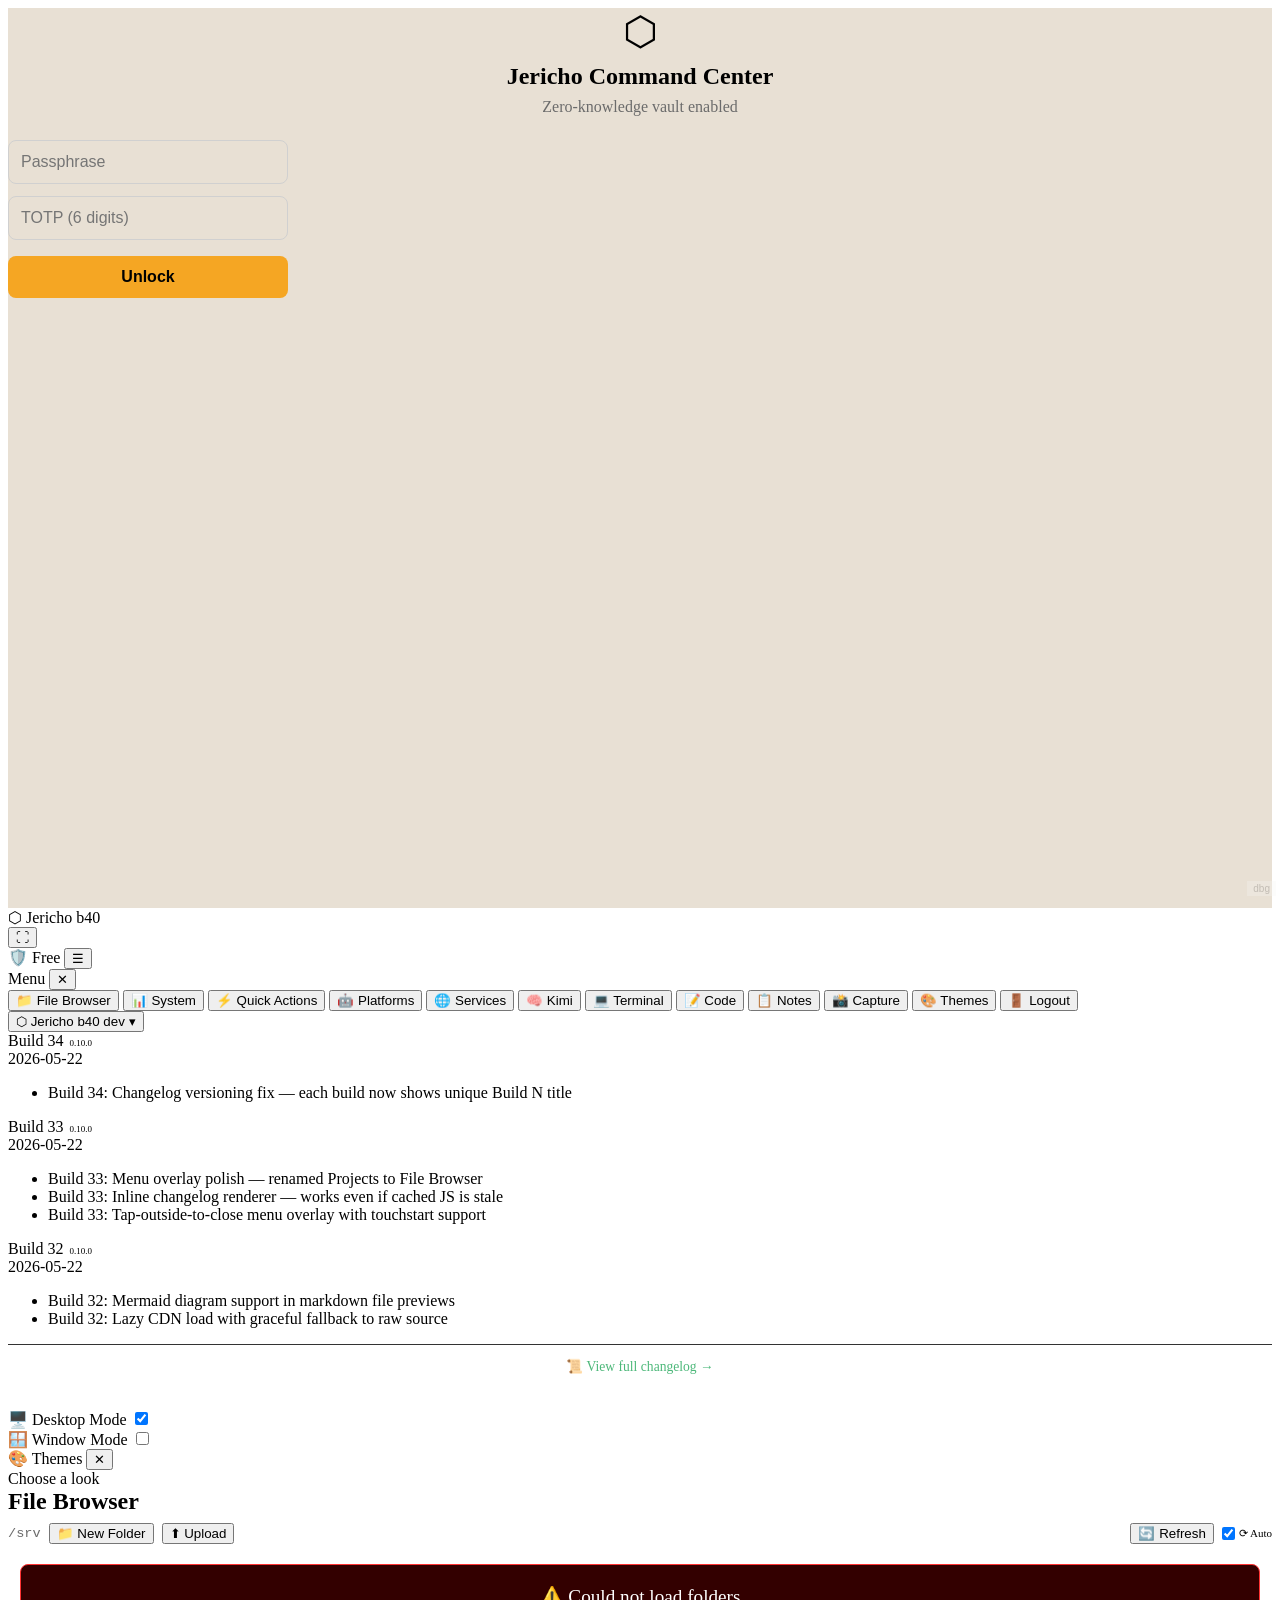
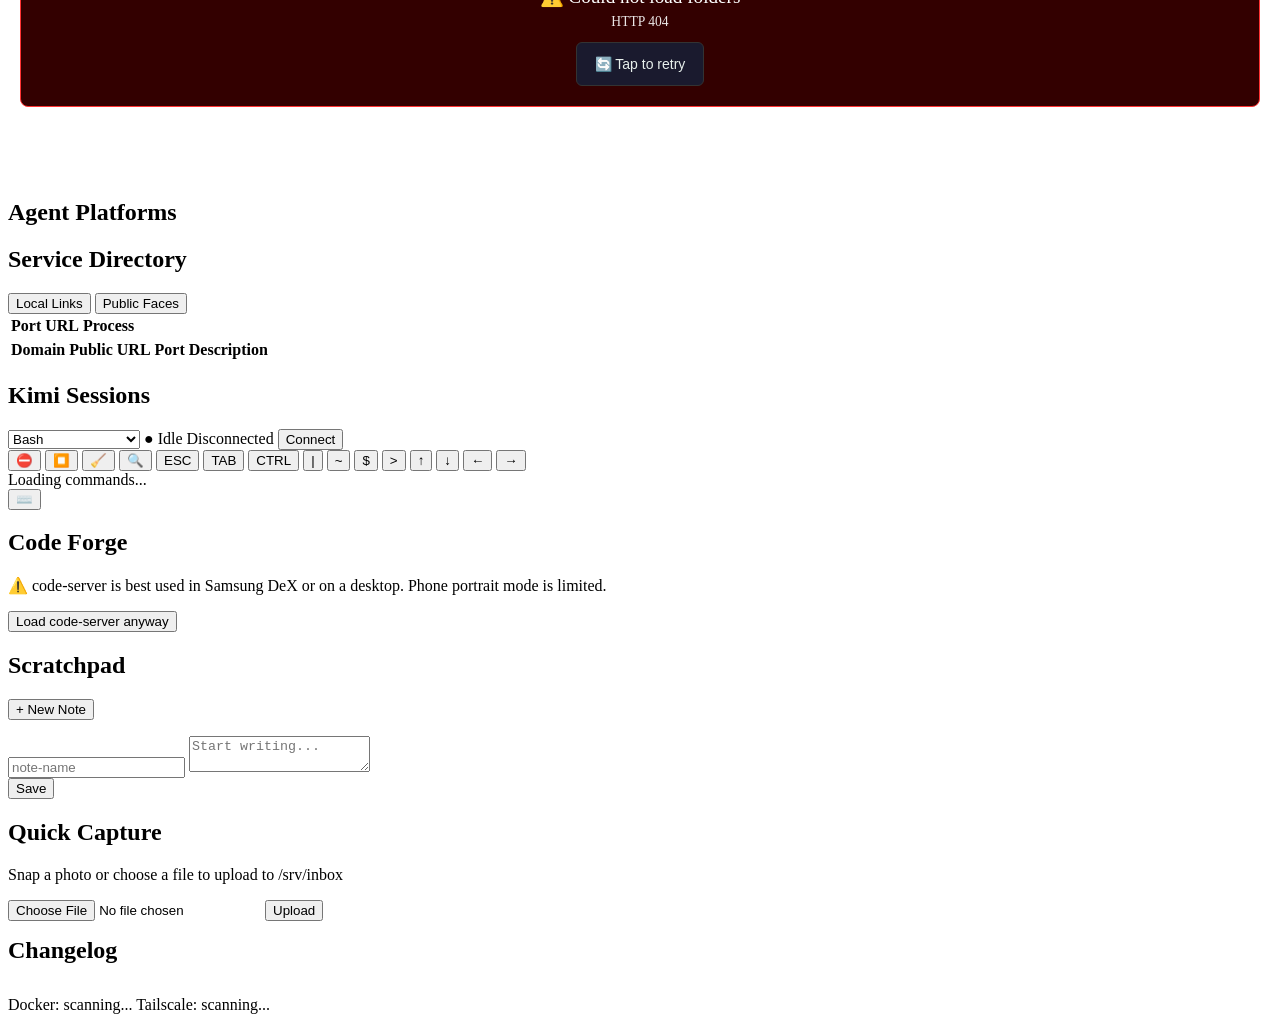
==== commit cbdd2eb2: "build 40: vault, real auth, login screen, single .env config - Add zero-knowledge vault (backend/vau" ====
--- a/frontend/templates/index.html
+++ b/frontend/templates/index.html
@@ -330,10 +330,23 @@
 <body>
   <div id="app">
     <div id="desktop-bg" style="display:none;position:absolute;top:0;left:0;right:0;bottom:0;z-index:0;"></div>
-    <!-- Dashboard only — auth page removed for prototype -->
-    <section id="dashboard" class="view active">
+    <!-- Login Screen -->
+    <section id="login-screen" class="view active" style="flex-direction:column;align-items:center;justify-content:center;height:100vh;background:var(--bg);z-index:100;">
+      <div style="text-align:center;margin-bottom:24px;">
+        <div style="font-size:2.5rem;margin-bottom:8px;">⬡</div>
+        <h1 style="margin:0;font-size:1.5rem;">Jericho Command Center</h1>
+        <p style="color:var(--text-dim);margin:8px 0 0 0;">Zero-knowledge vault enabled</p>
+      </div>
+      <div style="width:280px;max-width:90vw;">
+        <input type="password" id="login-passphrase" placeholder="Passphrase" style="width:100%;padding:12px;margin-bottom:12px;background:var(--bg);border:1px solid var(--border);border-radius:8px;color:var(--text);font-size:1rem;box-sizing:border-box;" autocomplete="current-password">
+        <input type="text" id="login-totp" placeholder="TOTP (6 digits)" inputmode="numeric" pattern="[0-9]*" maxlength="6" style="width:100%;padding:12px;margin-bottom:16px;background:var(--bg);border:1px solid var(--border);border-radius:8px;color:var(--text);font-size:1rem;box-sizing:border-box;" autocomplete="one-time-code">
+        <button id="login-btn" style="width:100%;padding:12px;background:var(--accent);color:#000;border:none;border-radius:8px;font-size:1rem;font-weight:600;cursor:pointer;">Unlock</button>
+        <div id="login-error" style="color:var(--danger);margin-top:12px;font-size:0.85rem;text-align:center;display:none;"></div>
+      </div>
+    </section>
+    <section id="dashboard" class="view">
       <header class="topbar">
-        <div class="logo">⬡ Jericho <span class="build-badge">b38</span></div>
+        <div class="logo">⬡ Jericho <span class="build-badge">b40</span></div>
         <button id="fs-toggle" class="fs-toggle" aria-label="Toggle fullscreen">⛶</button>
         <div class="topbar-right">
           <a id="sudo-toggle" class="sudo-toggle" href="/" target="_blank" title="Sudo Mode" aria-label="Toggle sudo mode" style="text-decoration:none;display:inline-flex;align-items:center;cursor:pointer;">
@@ -363,7 +376,7 @@
           <div class="nav-version">
             <button class="nav-version-toggle" id="nav-version-toggle" aria-expanded="false">
               <span>⬡ Jericho</span>
-              <span class="build-badge">b38</span>
+              <span class="build-badge">b40</span>
               <span class="dev-tag">dev</span>
               <span class="version-chevron">▾</span>
             </button>
@@ -508,7 +521,7 @@
               var refreshBtn = document.getElementById('fb-refresh');
               if (!grid) return;
               var PREFIX = location.pathname.startsWith('/jericho/') ? '/jericho' : '';
-              var token = 'prototype-bypass';
+              var token = (typeof accessToken !== 'undefined' && accessToken) ? accessToken : '';  // Use global accessToken from jericho.js
               var currentPath = '/srv';
 
               function escapeHtml(str){
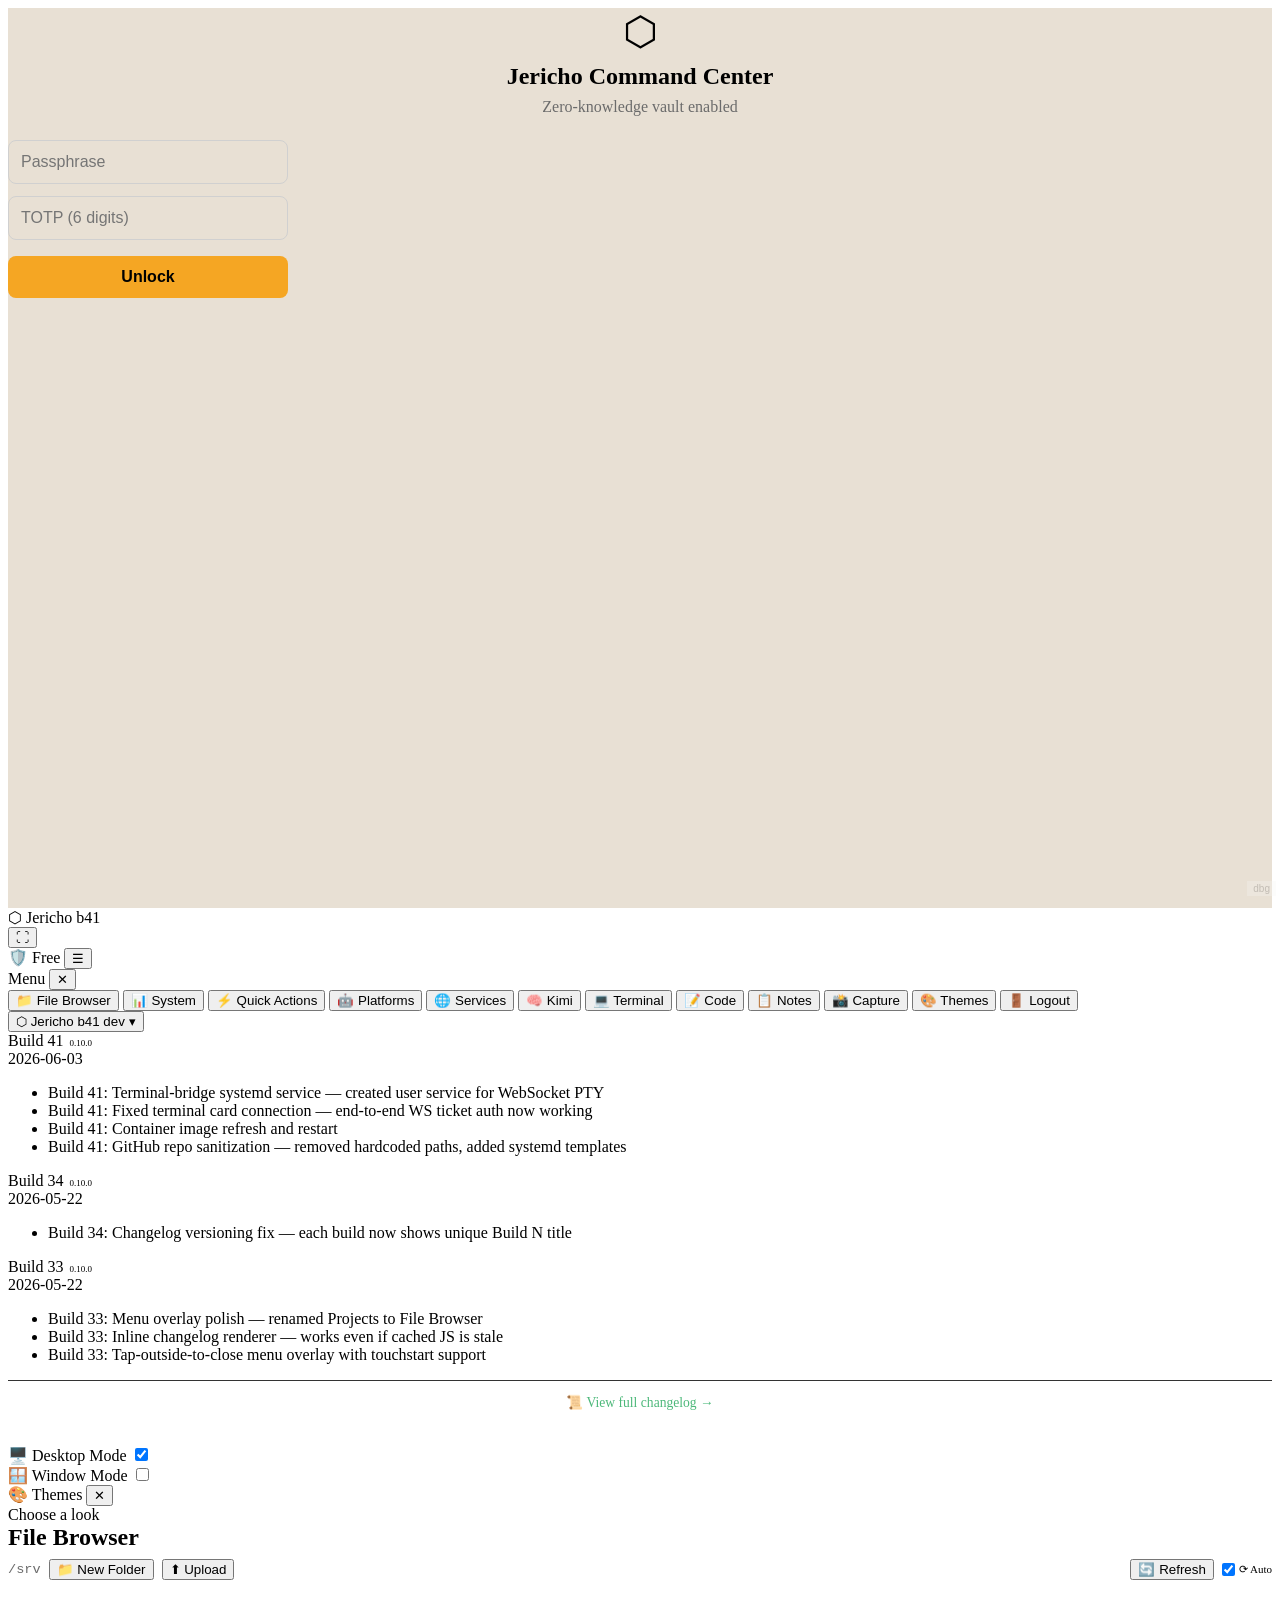
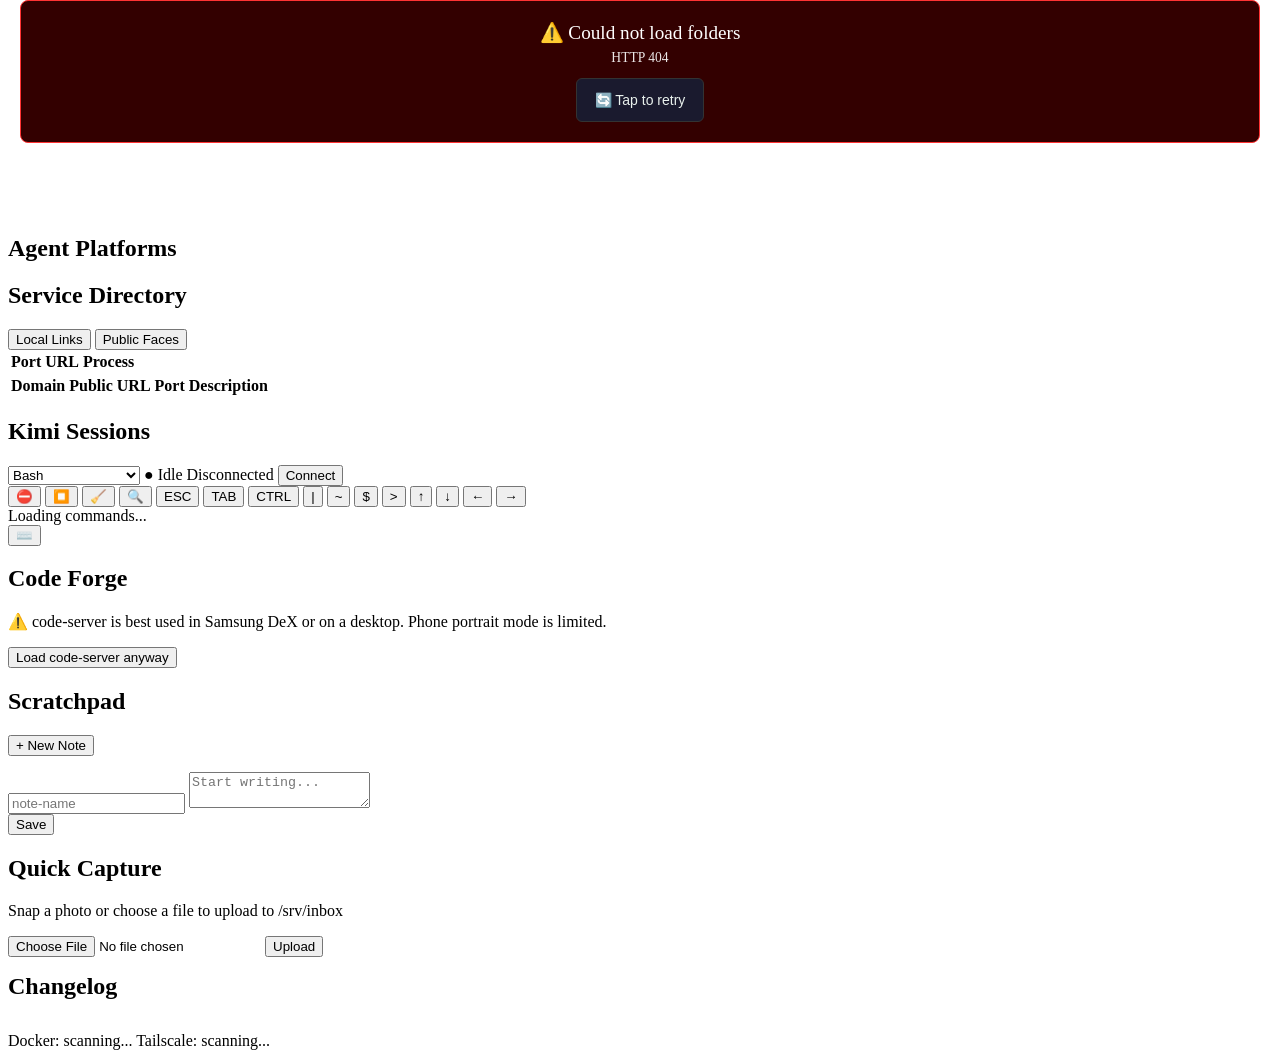
==== commit a3d74ed4: "build: bump to 41 — terminal-bridge service, container refresh, sanitization - Bump build number 40→" ====
--- a/frontend/templates/index.html
+++ b/frontend/templates/index.html
@@ -4,9 +4,11 @@
   <script>
     // Register network-only SW FIRST, before any content loads
     if ('serviceWorker' in navigator) {
-      navigator.serviceWorker.register('static/sw.js?v=39', {scope: '/'})
-        .then(function(reg){ console.log('[SW] v38 registered', reg.scope); })
-        .catch(function(e){ console.error('[SW] v38 failed', e); });
+      // Service worker disabled — was caching stale JS and breaking auth updates
+      // To re-enable later, create a proper SW that handles cache invalidation
+      navigator.serviceWorker.getRegistrations().then(function(regs) {
+        regs.forEach(function(reg) { reg.unregister(); });
+      });
     }
   </script>
   <script>
@@ -236,9 +238,9 @@
   <meta name="apple-mobile-web-app-status-bar-style" content="black-translucent">
   <meta name="apple-mobile-web-app-title" content="Jericho">
   <title>Jericho Command Center</title>
-  <link rel="manifest" href="static/manifest.json?v=39">
-  <link rel="apple-touch-icon" href="static/icons/icon-192x192.png?v=39">
-  <link rel="stylesheet" href="static/css/jericho.css?v=39">
+  <link rel="manifest" href="static/manifest.json?v=40">
+  <link rel="apple-touch-icon" href="static/icons/icon-192x192.png?v=40">
+  <link rel="stylesheet" href="static/css/jericho.css?v=40">
   <meta http-equiv="Cache-Control" content="no-cache, no-store, must-revalidate">
   <style>
     :root {
@@ -346,7 +348,7 @@
     </section>
     <section id="dashboard" class="view">
       <header class="topbar">
-        <div class="logo">⬡ Jericho <span class="build-badge">b40</span></div>
+        <div class="logo">⬡ Jericho <span class="build-badge">b41</span></div>
         <button id="fs-toggle" class="fs-toggle" aria-label="Toggle fullscreen">⛶</button>
         <div class="topbar-right">
           <a id="sudo-toggle" class="sudo-toggle" href="/" target="_blank" title="Sudo Mode" aria-label="Toggle sudo mode" style="text-decoration:none;display:inline-flex;align-items:center;cursor:pointer;">
@@ -376,7 +378,7 @@
           <div class="nav-version">
             <button class="nav-version-toggle" id="nav-version-toggle" aria-expanded="false">
               <span>⬡ Jericho</span>
-              <span class="build-badge">b40</span>
+              <span class="build-badge">b41</span>
               <span class="dev-tag">dev</span>
               <span class="version-chevron">▾</span>
             </button>
@@ -384,6 +386,12 @@
             <script>
             (function(){
               var changelog = [
+                { version: 'Build 41', tag: '0.10.0', date: '2026-06-03', changes: [
+                  'Build 41: Terminal-bridge systemd service — created user service for WebSocket PTY',
+                  'Build 41: Fixed terminal card connection — end-to-end WS ticket auth now working',
+                  'Build 41: Container image refresh and restart',
+                  'Build 41: GitHub repo sanitization — removed hardcoded paths, added systemd templates',
+                ]},
                 { version: 'Build 34', tag: '0.10.0', date: '2026-05-22', changes: [
                   'Build 34: Changelog versioning fix — each build now shows unique Build N title',
                 ]},
@@ -814,7 +822,17 @@
     </div>
   </div>
 
-  <script>const BUILD_ID = '39';</script>
-  <script src="static/js/jericho.js?v=39"></script>
+  <script>const BUILD_ID = '41';</script>
+  <script src="static/js/modules/config.js?v=40"></script>
+  <script src="static/js/modules/api.js?v=40"></script>
+  <script src="static/js/modules/auth.js?v=40"></script>
+  <script src="static/js/modules/ui.js?v=40"></script>
+  <script src="static/js/modules/themes.js?v=40"></script>
+  <script src="static/js/modules/sudo.js?v=40"></script>
+  <script src="static/js/modules/filebrowser.js?v=40"></script>
+  <script src="static/js/modules/terminal.js?v=40"></script>
+  <script src="static/js/modules/dashboard.js?v=40"></script>
+  <script src="static/js/modules/pwa.js?v=40"></script>
+  <script src="static/js/jericho.js?v=40"></script>
 </body>
 </html>
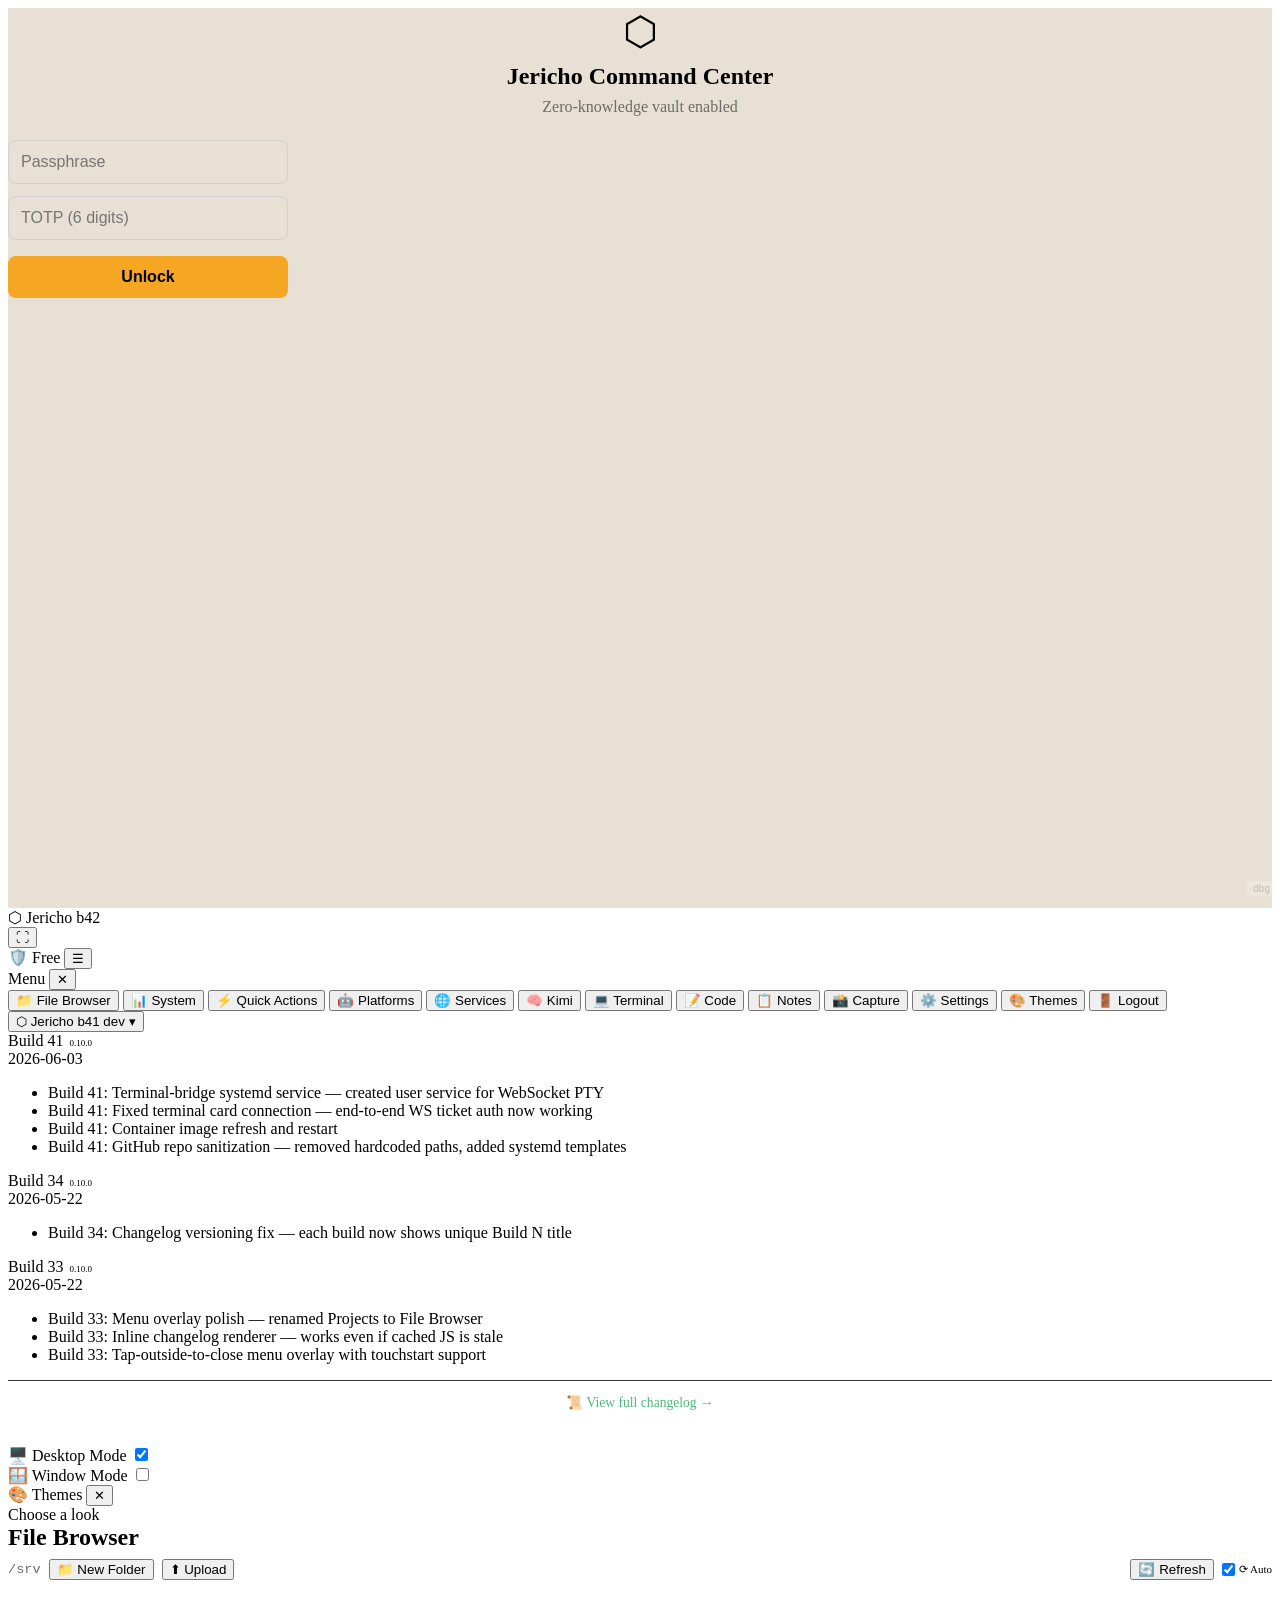
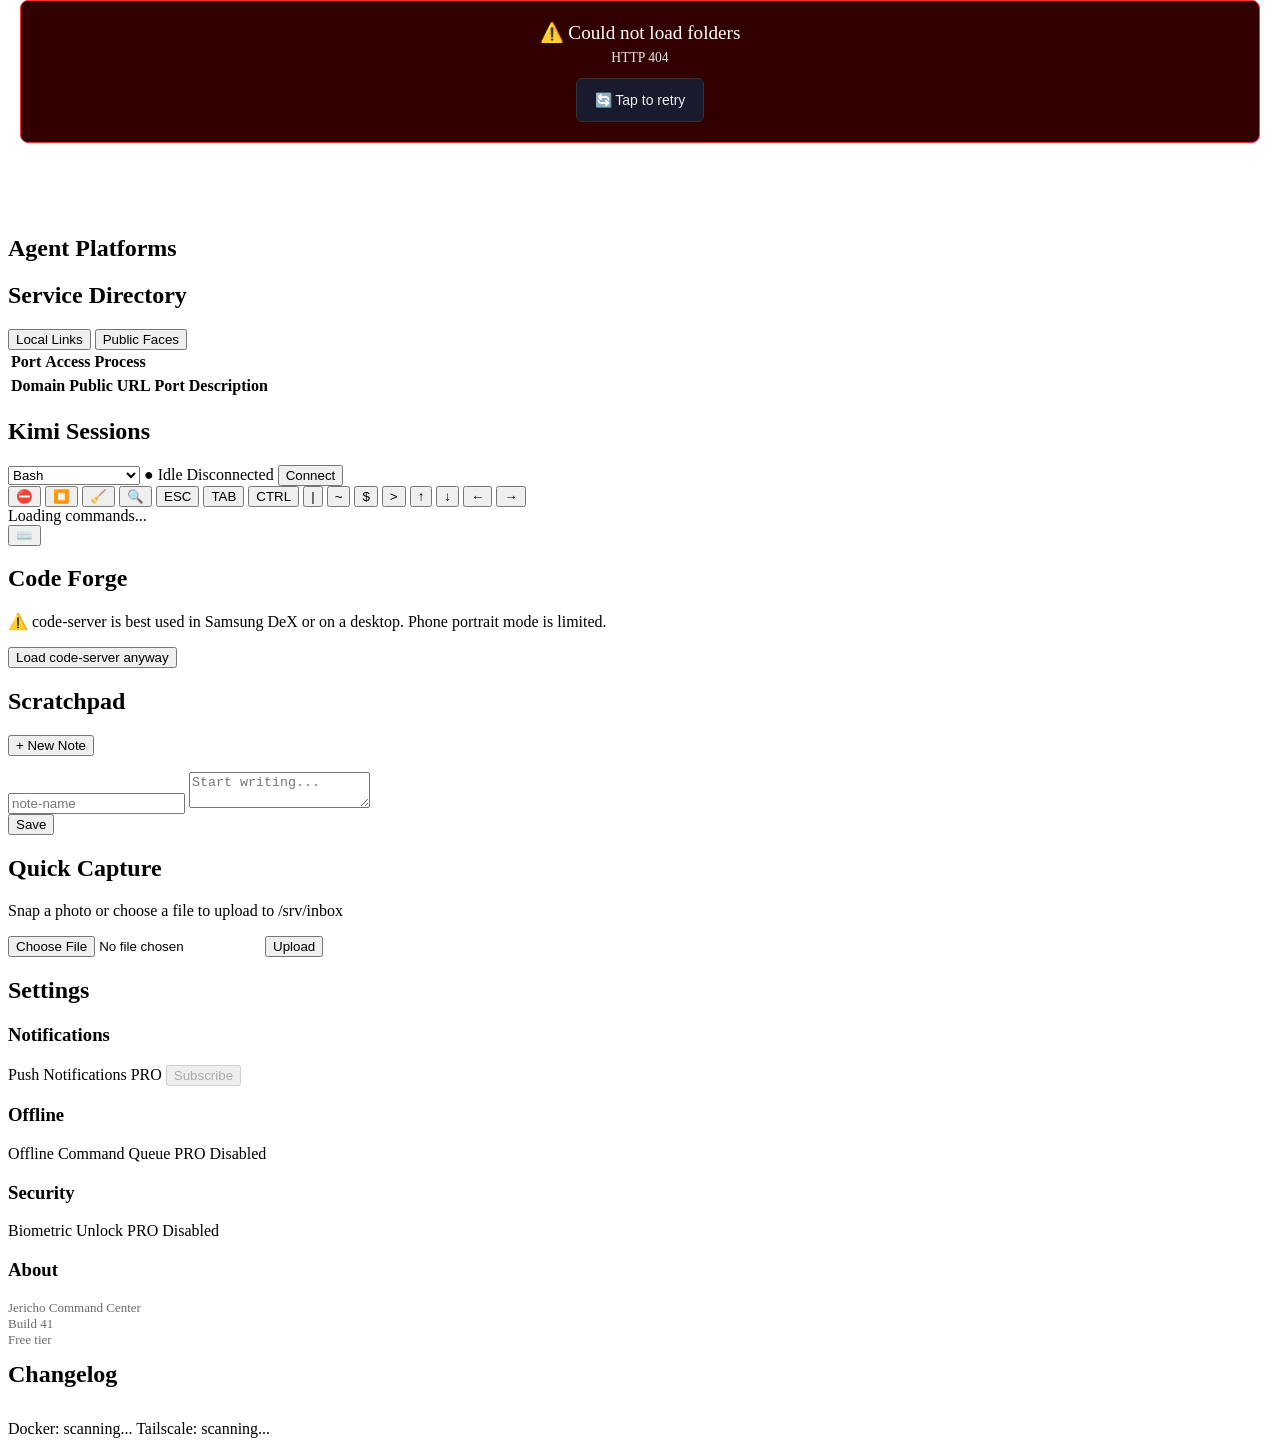
==== commit d433d888: "build: bump to 42 — Tailscale service gateway, circuit breaker, context store, push notifications, s" ====
--- a/frontend/templates/index.html
+++ b/frontend/templates/index.html
@@ -348,7 +348,7 @@
     </section>
     <section id="dashboard" class="view">
       <header class="topbar">
-        <div class="logo">⬡ Jericho <span class="build-badge">b41</span></div>
+        <div class="logo">⬡ Jericho <span class="build-badge">b42</span></div>
         <button id="fs-toggle" class="fs-toggle" aria-label="Toggle fullscreen">⛶</button>
         <div class="topbar-right">
           <a id="sudo-toggle" class="sudo-toggle" href="/" target="_blank" title="Sudo Mode" aria-label="Toggle sudo mode" style="text-decoration:none;display:inline-flex;align-items:center;cursor:pointer;">
@@ -373,6 +373,7 @@
           <button class="nav-tab" data-tab="code">📝 Code</button>
           <button class="nav-tab" data-tab="notes">📋 Notes</button>
           <button class="nav-tab" data-tab="capture">📸 Capture</button>
+          <button class="nav-tab" data-tab="settings">⚙️ Settings</button>
           <button class="nav-tab" id="nav-theme-btn">🎨 Themes</button>
           <button class="nav-tab" id="nav-logout">🚪 Logout</button>
           <div class="nav-version">
@@ -670,7 +671,7 @@
           </div>
           <div id="svc-local" class="svc-panel active">
             <table class="data-table">
-              <thead><tr><th>Port</th><th>URL</th><th>Process</th></tr></thead>
+              <thead><tr><th>Port</th><th>Access</th><th>Process</th></tr></thead>
               <tbody id="local-services-body"></tbody>
             </table>
           </div>
@@ -771,6 +772,49 @@
           <p id="upload-status"></p>
         </div>
 
+        <!-- Settings -->
+        <div id="tab-settings" class="tab-panel">
+          <h2>Settings</h2>
+          <div class="settings-section">
+            <h3>Notifications</h3>
+            <div class="setting-row" id="setting-push-row">
+              <label class="setting-label">
+                <span>Push Notifications</span>
+                <span class="pro-badge" id="badge-push">PRO</span>
+              </label>
+              <button id="btn-push-subscribe" class="btn-small" disabled>Subscribe</button>
+            </div>
+          </div>
+          <div class="settings-section">
+            <h3>Offline</h3>
+            <div class="setting-row" id="setting-offline-row">
+              <label class="setting-label">
+                <span>Offline Command Queue</span>
+                <span class="pro-badge" id="badge-offline">PRO</span>
+              </label>
+              <span class="setting-status" id="status-offline">Disabled</span>
+            </div>
+          </div>
+          <div class="settings-section">
+            <h3>Security</h3>
+            <div class="setting-row" id="setting-biometric-row">
+              <label class="setting-label">
+                <span>Biometric Unlock</span>
+                <span class="pro-badge" id="badge-biometric">PRO</span>
+              </label>
+              <span class="setting-status" id="status-biometric">Disabled</span>
+            </div>
+          </div>
+          <div class="settings-section">
+            <h3>About</h3>
+            <p style="color:var(--text-dim);font-size:13px;">
+              Jericho Command Center<br>
+              Build <span id="settings-build">41</span><br>
+              <span id="settings-tier">Free tier</span>
+            </p>
+          </div>
+        </div>
+
         <!-- Changelog (hidden from nav overlay, reachable via link) -->
         <div id="tab-changelog" class="tab-panel">
           <h2 style="margin:0 0 12px 0;">Changelog</h2>
@@ -822,7 +866,7 @@
     </div>
   </div>
 
-  <script>const BUILD_ID = '41';</script>
+  <script>const BUILD_ID = '42';</script>
   <script src="static/js/modules/config.js?v=40"></script>
   <script src="static/js/modules/api.js?v=40"></script>
   <script src="static/js/modules/auth.js?v=40"></script>
